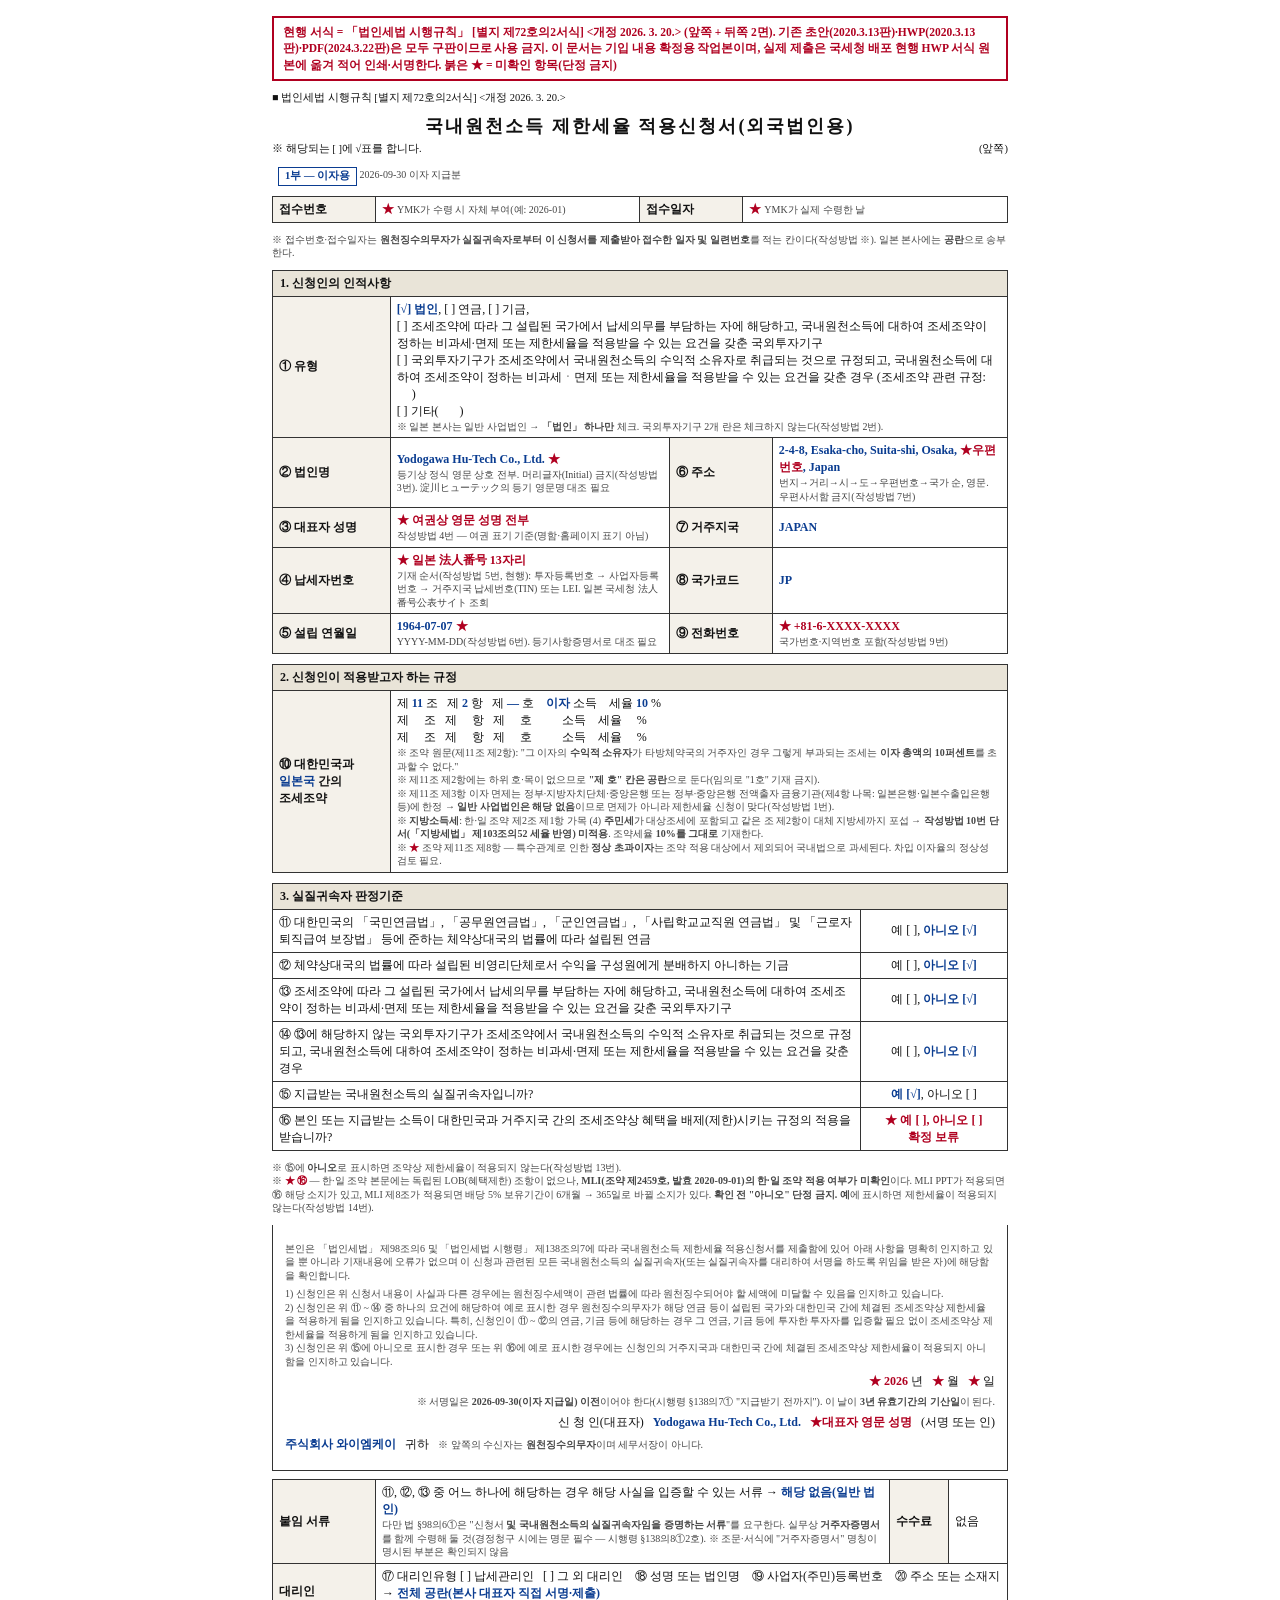
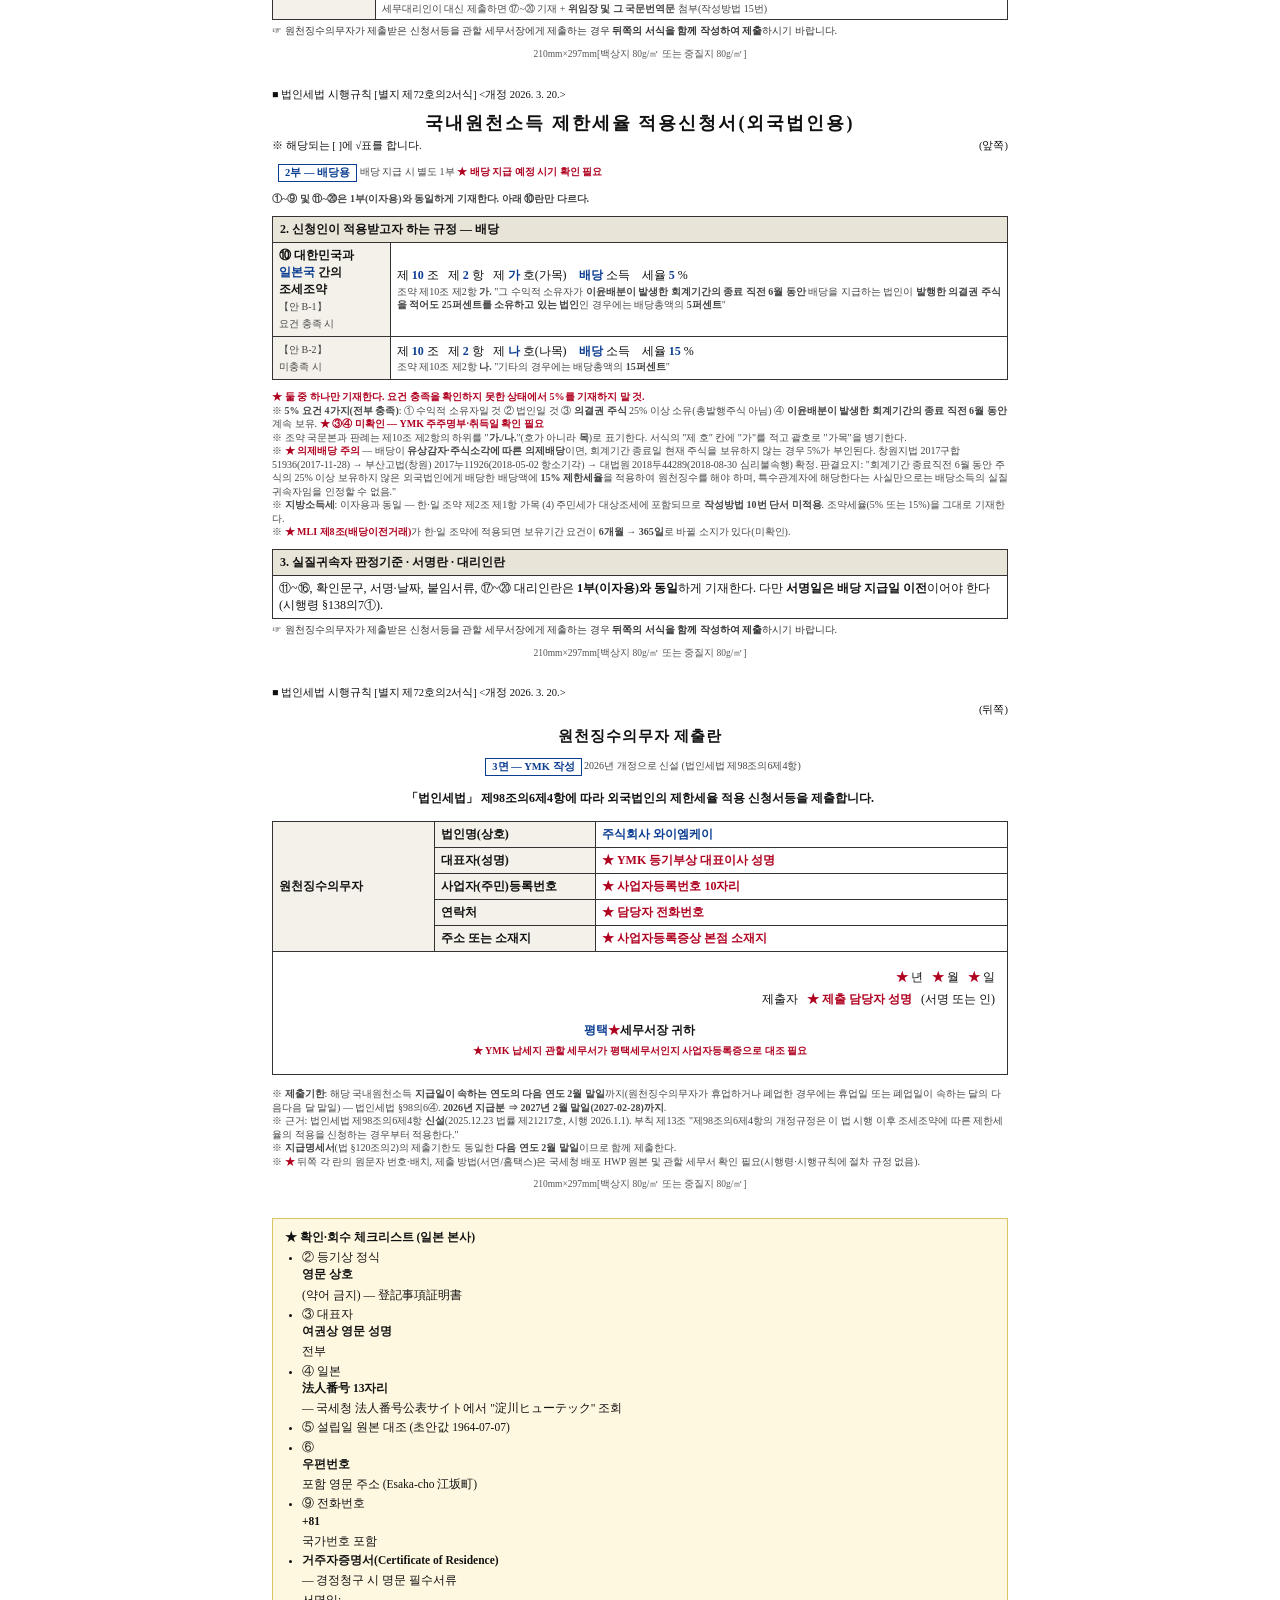
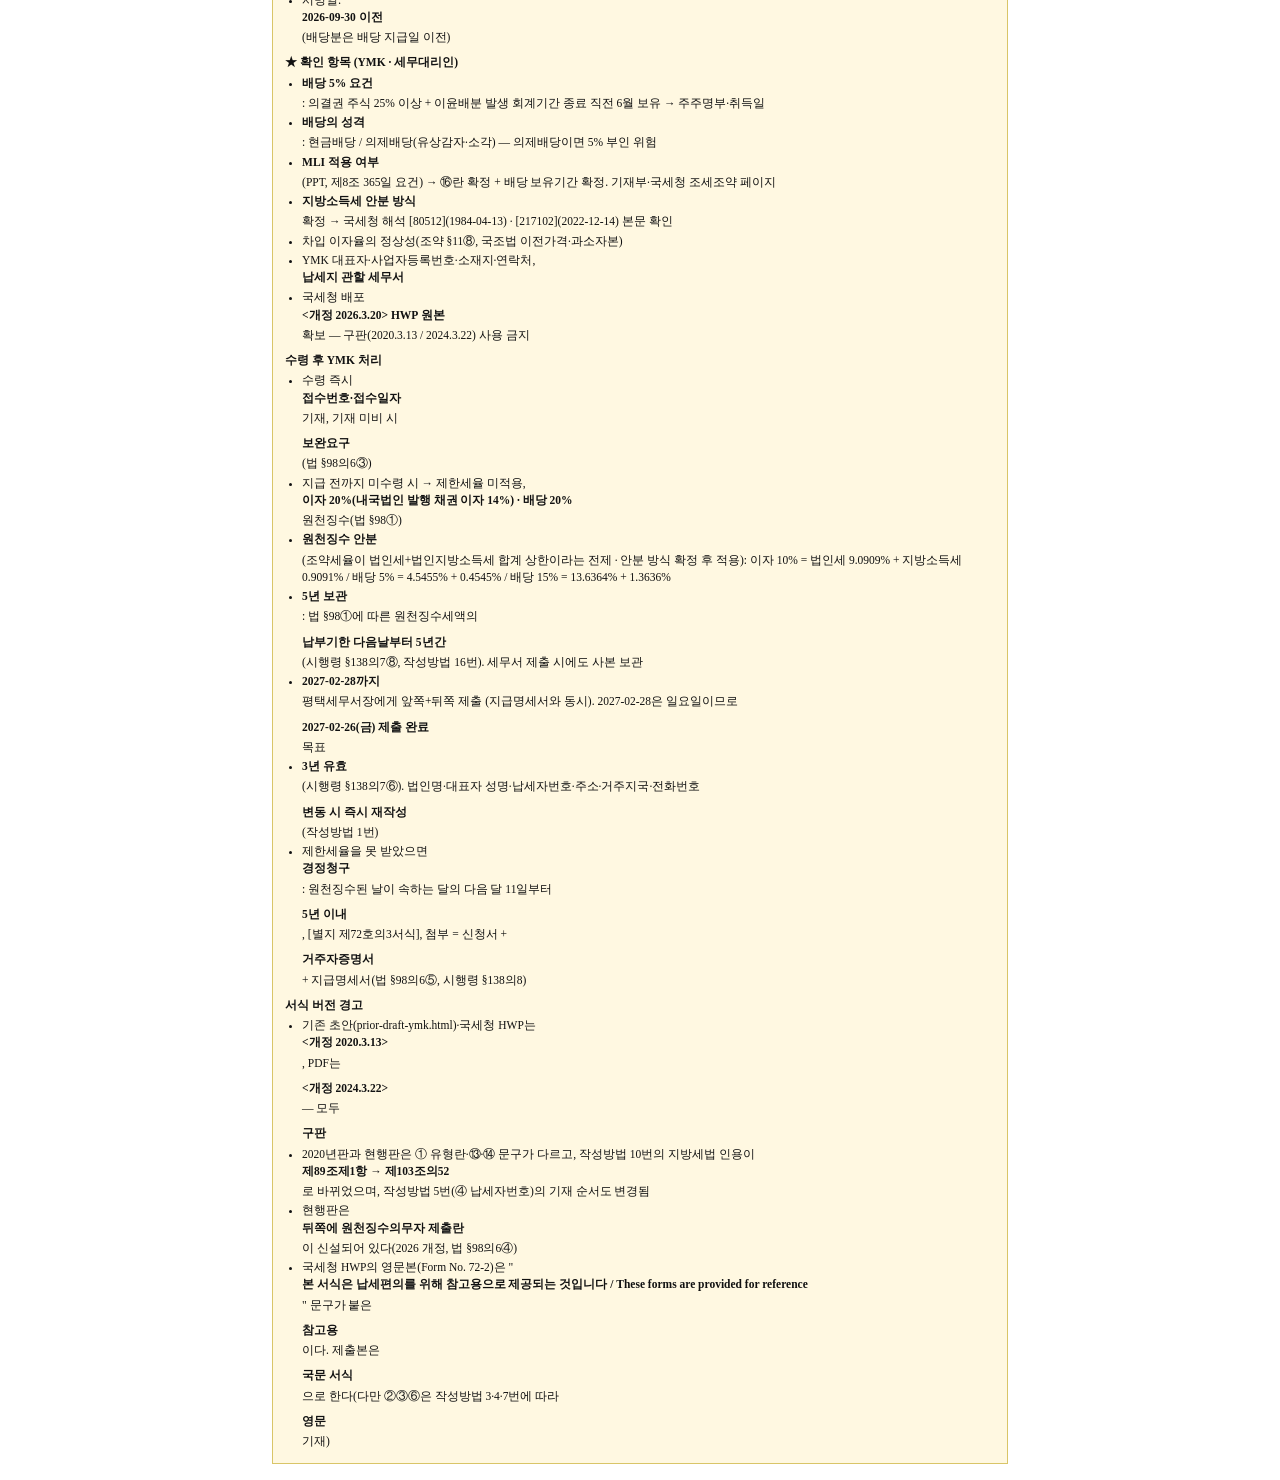
==== work/ymk-limited-tax-rate/application-form-filled.html @ 9bd28405 "YMK 제한세율 적용신청서 작업물 추가" ====
<!doctype html>
<html lang="ko">
<head>
<meta charset="utf-8">
<meta name="viewport" content="width=device-width, initial-scale=1">
<title>국내원천소득 제한세율 적용신청서(외국법인용) 기입본 — Yodogawa Hu-Tech / YMK</title>
<style>
  :root { color-scheme: light; }
  * { box-sizing: border-box; }
  body {
    font-family: "Batang", "바탕", "Noto Serif KR", "Malgun Gothic", serif;
    font-size: 12px; color: #111; background: #fff;
    max-width: 200mm; margin: 16px auto; padding: 0 10px; line-height: 1.42;
  }
  .page { margin-bottom: 26px; }
  .formno { font-size: 10.5px; margin: 0 0 2px; }
  h1 { font-size: 18px; text-align: center; margin: 8px 0 3px; letter-spacing: 2px; font-weight: 700; }
  .hint { font-size: 10.5px; margin: 2px 0 8px; overflow: hidden; }
  .hint .r { float: right; }
  table { width: 100%; border-collapse: collapse; }
  th, td { border: 1px solid #333; padding: 4px 6px; vertical-align: middle; }
  th { background: #f4f1ea; font-weight: 600; text-align: left; }
  .secband { background: #e9e4d8; font-weight: 700; border: 1px solid #333; border-bottom: none; padding: 4px 7px; margin-top: 10px; }
  .fill { color: #0b3d91; font-weight: 700; }
  .todo { color: #b00020; font-weight: 700; }
  .chk  { color: #0b3d91; font-weight: 700; }
  .small { font-size: 10px; color: #444; font-weight: 400; line-height: 1.35; }
  .sign { border: 1px solid #333; border-top: none; padding: 12px 12px; }
  .sign p { margin: 5px 0; }
  .right { text-align: right; }
  .center { text-align: center; }
  .memo { background: #fff8e1; border: 1px solid #d9c568; padding: 10px 12px; font-size: 11.5px; margin: 14px 0; line-height: 1.5; }
  .memo b { display: block; margin: 8px 0 3px; }
  .memo b:first-child { margin-top: 0; }
  ul { margin: 3px 0 3px 17px; padding: 0; }
  li { margin: 2px 0; }
  .banner { border: 2px solid #b00020; color: #b00020; font-weight: 700; padding: 6px 9px; margin: 10px 0; font-size: 11.5px; }
  .tag { display: inline-block; border: 1px solid #0b3d91; color: #0b3d91; font-size: 10.5px; font-weight: 700; padding: 1px 6px; margin-left: 6px; vertical-align: middle; }
  .footnote { font-size: 10px; color: #333; margin-top: 4px; }
  .paper { text-align: center; font-size: 9.5px; color: #555; margin-top: 4px; }
  @page { size: A4 portrait; margin: 11mm; }
  @media print {
    body { margin: 0; max-width: none; font-size: 10.5pt; padding: 0; }
    .memo, .banner, .noprint { display: none !important; }
    .page { page-break-after: always; margin-bottom: 0; }
    .page:last-of-type { page-break-after: auto; }
    .fill, .chk { color: #000; }
    .todo { color: #000; }
  }
</style>
</head>
<body>

<div class="banner noprint">
  현행 서식 = 「법인세법 시행규칙」 [별지 제72호의2서식] &lt;개정 2026. 3. 20.&gt; (앞쪽 + 뒤쪽 2면).
  기존 초안(2020.3.13판)·HWP(2020.3.13판)·PDF(2024.3.22판)은 모두 구판이므로 사용 금지.
  이 문서는 <b>기입 내용 확정용 작업본</b>이며, 실제 제출은 국세청 배포 현행 HWP 서식 원본에 옮겨 적어 인쇄·서명한다.
  <span style="color:#b00020">붉은 ★ = 미확인 항목(단정 금지)</span>
</div>

<!-- ================= PAGE 1 : 앞쪽 · 이자용 ================= -->
<div class="page">
  <p class="formno">■ 법인세법 시행규칙 [별지 제72호의2서식] &lt;개정 2026. 3. 20.&gt;</p>
  <h1>국내원천소득 제한세율 적용신청서(외국법인용)</h1>
  <p class="hint">※ 해당되는 [ ]에 √표를 합니다. <span class="r">(앞쪽)</span></p>
  <p class="small noprint"><span class="tag">1부 — 이자용</span> 2026-09-30 이자 지급분</p>

  <table>
    <tr>
      <th style="width:14%">접수번호</th>
      <td style="width:36%"><span class="todo">★</span> <span class="small">YMK가 수령 시 자체 부여(예: 2026-01)</span></td>
      <th style="width:14%">접수일자</th>
      <td><span class="todo">★</span> <span class="small">YMK가 실제 수령한 날</span></td>
    </tr>
  </table>
  <p class="small">※ 접수번호·접수일자는 <b>원천징수의무자가 실질귀속자로부터 이 신청서를 제출받아 접수한 일자 및 일련번호</b>를 적는 칸이다(작성방법 ※). 일본 본사에는 <b>공란</b>으로 송부한다.</p>

  <div class="secband">1. 신청인의 인적사항</div>
  <table>
    <tr>
      <th style="width:16%">① 유형</th>
      <td colspan="3">
        <span class="chk">[√] 법인</span>, [ ] 연금, [ ] 기금,<br>
        [ ] 조세조약에 따라 그 설립된 국가에서 납세의무를 부담하는 자에 해당하고, 국내원천소득에 대하여 조세조약이 정하는 비과세·면제 또는 제한세율을 적용받을 수 있는 요건을 갖춘 국외투자기구<br>
        [ ] 국외투자기구가 조세조약에서 국내원천소득의 수익적 소유자로 취급되는 것으로 규정되고, 국내원천소득에 대하여 조세조약이 정하는 비과세ㆍ면제 또는 제한세율을 적용받을 수 있는 요건을 갖춘 경우 (조세조약 관련 규정: &nbsp;&nbsp;&nbsp;&nbsp;&nbsp;)<br>
        [ ] 기타( &nbsp;&nbsp;&nbsp;&nbsp;&nbsp; )
        <div class="small">※ 일본 본사는 일반 사업법인 → <b>「법인」 하나만</b> 체크. 국외투자기구 2개 란은 체크하지 않는다(작성방법 2번).</div>
      </td>
    </tr>
    <tr>
      <th>② 법인명</th>
      <td style="width:38%"><span class="fill">Yodogawa Hu-Tech Co., Ltd.</span> <span class="todo">★</span>
        <div class="small">등기상 정식 영문 상호 전부. 머리글자(Initial) 금지(작성방법 3번). 淀川ヒューテック의 등기 영문명 대조 필요</div></td>
      <th style="width:14%">⑥ 주소</th>
      <td><span class="fill">2-4-8, Esaka-cho, Suita-shi, Osaka,</span> <span class="todo">★우편번호</span><span class="fill">, Japan</span>
        <div class="small">번지→거리→시→도→우편번호→국가 순, 영문. 우편사서함 금지(작성방법 7번)</div></td>
    </tr>
    <tr>
      <th>③ 대표자 성명</th>
      <td><span class="todo">★ 여권상 영문 성명 전부</span>
        <div class="small">작성방법 4번 — 여권 표기 기준(명함·홈페이지 표기 아님)</div></td>
      <th>⑦ 거주지국</th>
      <td class="fill">JAPAN</td>
    </tr>
    <tr>
      <th>④ 납세자번호</th>
      <td><span class="todo">★ 일본 法人番号 13자리</span>
        <div class="small">기재 순서(작성방법 5번, 현행): 투자등록번호 → 사업자등록번호 → 거주지국 납세번호(TIN) 또는 LEI. 일본 국세청 法人番号公表サイト 조회</div></td>
      <th>⑧ 국가코드</th>
      <td class="fill">JP</td>
    </tr>
    <tr>
      <th>⑤ 설립 연월일</th>
      <td><span class="fill">1964-07-07</span> <span class="todo">★</span>
        <div class="small">YYYY-MM-DD(작성방법 6번). 등기사항증명서로 대조 필요</div></td>
      <th>⑨ 전화번호</th>
      <td><span class="todo">★ +81-6-XXXX-XXXX</span>
        <div class="small">국가번호·지역번호 포함(작성방법 9번)</div></td>
    </tr>
  </table>

  <div class="secband">2. 신청인이 적용받고자 하는 규정</div>
  <table>
    <tr>
      <th style="width:16%">⑩ 대한민국과<br><span class="fill">일본국</span> 간의<br>조세조약</th>
      <td>
        제 <span class="fill">11</span> 조 &nbsp; 제 <span class="fill">2</span> 항 &nbsp; 제 <span class="fill">—</span> 호 &nbsp;&nbsp; <span class="fill">이자</span> 소득 &nbsp;&nbsp; 세율 <span class="fill">10</span> %<br>
        제 &nbsp;&nbsp;&nbsp; 조 &nbsp; 제 &nbsp;&nbsp;&nbsp; 항 &nbsp; 제 &nbsp;&nbsp;&nbsp; 호 &nbsp;&nbsp; &nbsp;&nbsp;&nbsp;&nbsp;&nbsp; 소득 &nbsp;&nbsp; 세율 &nbsp;&nbsp;&nbsp; %<br>
        제 &nbsp;&nbsp;&nbsp; 조 &nbsp; 제 &nbsp;&nbsp;&nbsp; 항 &nbsp; 제 &nbsp;&nbsp;&nbsp; 호 &nbsp;&nbsp; &nbsp;&nbsp;&nbsp;&nbsp;&nbsp; 소득 &nbsp;&nbsp; 세율 &nbsp;&nbsp;&nbsp; %
        <div class="small">
          ※ 조약 원문(제11조 제2항): "그 이자의 <b>수익적 소유자</b>가 타방체약국의 거주자인 경우 그렇게 부과되는 조세는 <b>이자 총액의 10퍼센트</b>를 초과할 수 없다."<br>
          ※ 제11조 제2항에는 하위 호·목이 없으므로 <b>"제 호" 칸은 공란</b>으로 둔다(임의로 "1호" 기재 금지).<br>
          ※ 제11조 제3항 이자 면제는 정부·지방자치단체·중앙은행 또는 정부·중앙은행 전액출자 금융기관(제4항 나목: 일본은행·일본수출입은행 등)에 한정 → <b>일반 사업법인은 해당 없음</b>이므로 면제가 아니라 제한세율 신청이 맞다(작성방법 1번).<br>
          ※ <b>지방소득세</b>: 한·일 조약 제2조 제1항 가목 (4) <b>주민세</b>가 대상조세에 포함되고 같은 조 제2항이 대체 지방세까지 포섭 → <b>작성방법 10번 단서(「지방세법」 제103조의52 세율 반영) 미적용</b>. 조약세율 <b>10%를 그대로</b> 기재한다.<br>
          ※ <span class="todo">★</span> 조약 제11조 제8항 — 특수관계로 인한 <b>정상 초과이자</b>는 조약 적용 대상에서 제외되어 국내법으로 과세된다. 차입 이자율의 정상성 검토 필요.
        </div>
      </td>
    </tr>
  </table>

  <div class="secband">3. 실질귀속자 판정기준</div>
  <table>
    <tr><td style="width:80%">⑪ 대한민국의 「국민연금법」, 「공무원연금법」, 「군인연금법」, 「사립학교교직원 연금법」 및 「근로자퇴직급여 보장법」 등에 준하는 체약상대국의 법률에 따라 설립된 연금</td><td class="center">예 [ ], <span class="chk">아니오 [√]</span></td></tr>
    <tr><td>⑫ 체약상대국의 법률에 따라 설립된 비영리단체로서 수익을 구성원에게 분배하지 아니하는 기금</td><td class="center">예 [ ], <span class="chk">아니오 [√]</span></td></tr>
    <tr><td>⑬ 조세조약에 따라 그 설립된 국가에서 납세의무를 부담하는 자에 해당하고, 국내원천소득에 대하여 조세조약이 정하는 비과세·면제 또는 제한세율을 적용받을 수 있는 요건을 갖춘 국외투자기구</td><td class="center">예 [ ], <span class="chk">아니오 [√]</span></td></tr>
    <tr><td>⑭ ⑬에 해당하지 않는 국외투자기구가 조세조약에서 국내원천소득의 수익적 소유자로 취급되는 것으로 규정되고, 국내원천소득에 대하여 조세조약이 정하는 비과세·면제 또는 제한세율을 적용받을 수 있는 요건을 갖춘 경우</td><td class="center">예 [ ], <span class="chk">아니오 [√]</span></td></tr>
    <tr><td>⑮ 지급받는 국내원천소득의 실질귀속자입니까?</td><td class="center"><span class="chk">예 [√]</span>, 아니오 [ ]</td></tr>
    <tr><td>⑯ 본인 또는 지급받는 소득이 대한민국과 거주지국 간의 조세조약상 혜택을 배제(제한)시키는 규정의 적용을 받습니까?</td><td class="center"><span class="todo">★ 예 [ ], 아니오 [ ]<br>확정 보류</span></td></tr>
  </table>
  <p class="small">
    ※ ⑮에 <b>아니오</b>로 표시하면 조약상 제한세율이 적용되지 않는다(작성방법 13번).<br>
    ※ <span class="todo">★ ⑯</span> — 한·일 조약 본문에는 독립된 LOB(혜택제한) 조항이 없으나, <b>MLI(조약 제2459호, 발효 2020-09-01)의 한·일 조약 적용 여부가 미확인</b>이다. MLI PPT가 적용되면 ⑯ 해당 소지가 있고, MLI 제8조가 적용되면 배당 5% 보유기간이 6개월 → 365일로 바뀔 소지가 있다. <b>확인 전 "아니오" 단정 금지.</b> <b>예</b>에 표시하면 제한세율이 적용되지 않는다(작성방법 14번).
  </p>

  <div class="sign">
    <p class="small">본인은 「법인세법」 제98조의6 및 「법인세법 시행령」 제138조의7에 따라 국내원천소득 제한세율 적용신청서를 제출함에 있어 아래 사항을 명확히 인지하고 있을 뿐 아니라 기재내용에 오류가 없으며 이 신청과 관련된 모든 국내원천소득의 실질귀속자(또는 실질귀속자를 대리하여 서명을 하도록 위임을 받은 자)에 해당함을 확인합니다.</p>
    <p class="small">1) 신청인은 위 신청서 내용이 사실과 다른 경우에는 원천징수세액이 관련 법률에 따라 원천징수되어야 할 세액에 미달할 수 있음을 인지하고 있습니다.<br>
      2) 신청인은 위 ⑪ ~ ⑭ 중 하나의 요건에 해당하여 예로 표시한 경우 원천징수의무자가 해당 연금 등이 설립된 국가와 대한민국 간에 체결된 조세조약상 제한세율을 적용하게 됨을 인지하고 있습니다. 특히, 신청인이 ⑪ ~ ⑫의 연금, 기금 등에 해당하는 경우 그 연금, 기금 등에 투자한 투자자를 입증할 필요 없이 조세조약상 제한세율을 적용하게 됨을 인지하고 있습니다.<br>
      3) 신청인은 위 ⑮에 아니오로 표시한 경우 또는 위 ⑯에 예로 표시한 경우에는 신청인의 거주지국과 대한민국 간에 체결된 조세조약상 제한세율이 적용되지 아니함을 인지하고 있습니다.</p>
    <p class="right"><span class="todo">★ 2026</span> 년 &nbsp; <span class="todo">★</span> 월 &nbsp; <span class="todo">★</span> 일</p>
    <p class="small right">※ 서명일은 <b>2026-09-30(이자 지급일) 이전</b>이어야 한다(시행령 §138의7① "지급받기 전까지"). 이 날이 <b>3년 유효기간의 기산일</b>이 된다.</p>
    <p class="right">신 청 인(대표자) &nbsp; <span class="fill">Yodogawa Hu-Tech Co., Ltd.</span> &nbsp; <span class="todo">★대표자 영문 성명</span> &nbsp; (서명 또는 인)</p>
    <p><span class="fill">주식회사 와이엠케이</span> &nbsp; 귀하 &nbsp; <span class="small">※ 앞쪽의 수신자는 <b>원천징수의무자</b>이며 세무서장이 아니다.</span></p>
  </div>

  <table style="margin-top:8px">
    <tr>
      <th style="width:14%">붙임 서류</th>
      <td>⑪, ⑫, ⑬ 중 어느 하나에 해당하는 경우 해당 사실을 입증할 수 있는 서류 → <span class="fill">해당 없음(일반 법인)</span>
        <div class="small">다만 법 §98의6①은 "신청서 <b>및 국내원천소득의 실질귀속자임을 증명하는 서류</b>"를 요구한다. 실무상 <b>거주자증명서</b>를 함께 수령해 둘 것(경정청구 시에는 명문 필수 — 시행령 §138의8①2호). ※ 조문·서식에 "거주자증명서" 명칭이 명시된 부분은 확인되지 않음</div></td>
      <th style="width:8%">수수료</th><td style="width:8%">없음</td>
    </tr>
    <tr>
      <th>대리인</th>
      <td colspan="3">
        ⑰ 대리인유형 [ ] 납세관리인 &nbsp; [ ] 그 외 대리인 &nbsp;&nbsp; ⑱ 성명 또는 법인명 &nbsp;&nbsp; ⑲ 사업자(주민)등록번호 &nbsp;&nbsp; ⑳ 주소 또는 소재지 → <span class="fill">전체 공란(본사 대표자 직접 서명·제출)</span>
        <div class="small">세무대리인이 대신 제출하면 ⑰~⑳ 기재 + <b>위임장 및 그 국문번역문</b> 첨부(작성방법 15번)</div>
      </td>
    </tr>
  </table>
  <p class="footnote">☞ 원천징수의무자가 제출받은 신청서등을 관할 세무서장에게 제출하는 경우 <b>뒤쪽의 서식을 함께 작성하여 제출</b>하시기 바랍니다.</p>
  <p class="paper">210mm×297mm[백상지 80g/㎡ 또는 중질지 80g/㎡]</p>
</div>

<!-- ================= PAGE 2 : 앞쪽 · 배당용 ================= -->
<div class="page">
  <p class="formno">■ 법인세법 시행규칙 [별지 제72호의2서식] &lt;개정 2026. 3. 20.&gt;</p>
  <h1>국내원천소득 제한세율 적용신청서(외국법인용)</h1>
  <p class="hint">※ 해당되는 [ ]에 √표를 합니다. <span class="r">(앞쪽)</span></p>
  <p class="small noprint"><span class="tag">2부 — 배당용</span> 배당 지급 시 별도 1부 <span class="todo">★ 배당 지급 예정 시기 확인 필요</span></p>

  <p class="small"><b>①~⑨ 및 ⑪~⑳은 1부(이자용)와 동일하게 기재한다. 아래 ⑩란만 다르다.</b></p>

  <div class="secband">2. 신청인이 적용받고자 하는 규정 — 배당</div>
  <table>
    <tr>
      <th style="width:16%">⑩ 대한민국과<br><span class="fill">일본국</span> 간의<br>조세조약<br><span class="small">【안 B-1】<br>요건 충족 시</span></th>
      <td>
        제 <span class="fill">10</span> 조 &nbsp; 제 <span class="fill">2</span> 항 &nbsp; 제 <span class="fill">가</span> 호(가목) &nbsp;&nbsp; <span class="fill">배당</span> 소득 &nbsp;&nbsp; 세율 <span class="fill">5</span> %
        <div class="small">
          조약 제10조 제2항 <b>가.</b> "그 수익적 소유자가 <b>이윤배분이 발생한 회계기간의 종료 직전 6월 동안</b> 배당을 지급하는 법인이 <b>발행한 의결권 주식을 적어도 25퍼센트를 소유하고 있는 법인</b>인 경우에는 배당총액의 <b>5퍼센트</b>"
        </div>
      </td>
    </tr>
    <tr>
      <th><span class="small">【안 B-2】<br>미충족 시</span></th>
      <td>
        제 <span class="fill">10</span> 조 &nbsp; 제 <span class="fill">2</span> 항 &nbsp; 제 <span class="fill">나</span> 호(나목) &nbsp;&nbsp; <span class="fill">배당</span> 소득 &nbsp;&nbsp; 세율 <span class="fill">15</span> %
        <div class="small">조약 제10조 제2항 <b>나.</b> "기타의 경우에는 배당총액의 <b>15퍼센트</b>"</div>
      </td>
    </tr>
  </table>
  <p class="small">
    <span class="todo">★ 둘 중 하나만 기재한다. 요건 충족을 확인하지 못한 상태에서 5%를 기재하지 말 것.</span><br>
    ※ <b>5% 요건 4가지(전부 충족)</b>: ① 수익적 소유자일 것 ② 법인일 것 ③ <b>의결권 주식</b> 25% 이상 소유(총발행주식 아님) ④ <b>이윤배분이 발생한 회계기간의 종료 직전 6월 동안</b> 계속 보유. <span class="todo">★ ③④ 미확인 — YMK 주주명부·취득일 확인 필요</span><br>
    ※ 조약 국문본과 판례는 제10조 제2항의 하위를 "<b>가./나.</b>"(호가 아니라 <b>목</b>)로 표기한다. 서식의 "제 호" 칸에 "가"를 적고 괄호로 "가목"을 병기한다.<br>
    ※ <span class="todo">★ 의제배당 주의</span> — 배당이 <b>유상감자·주식소각에 따른 의제배당</b>이면, 회계기간 종료일 현재 주식을 보유하지 않는 경우 5%가 부인된다. 창원지법 2017구합51936(2017-11-28) → 부산고법(창원) 2017누11926(2018-05-02 항소기각) → 대법원 2018두44289(2018-08-30 심리불속행) 확정. 판결요지: "회계기간 종료직전 6월 동안 주식의 25% 이상 보유하지 않은 외국법인에게 배당한 배당액에 <b>15% 제한세율</b>을 적용하여 원천징수를 해야 하며, 특수관계자에 해당한다는 사실만으로는 배당소득의 실질귀속자임을 인정할 수 없음."<br>
    ※ <b>지방소득세</b>: 이자용과 동일 — 한·일 조약 제2조 제1항 가목 (4) 주민세가 대상조세에 포함되므로 <b>작성방법 10번 단서 미적용</b>. 조약세율(5% 또는 15%)을 그대로 기재한다.<br>
    ※ <span class="todo">★ MLI 제8조(배당이전거래)</span>가 한·일 조약에 적용되면 보유기간 요건이 <b>6개월 → 365일</b>로 바뀔 소지가 있다(미확인).
  </p>

  <div class="secband">3. 실질귀속자 판정기준 · 서명란 · 대리인란</div>
  <table>
    <tr><td>⑪~⑯, 확인문구, 서명·날짜, 붙임서류, ⑰~⑳ 대리인란은 <b>1부(이자용)와 동일</b>하게 기재한다. 다만 <b>서명일은 배당 지급일 이전</b>이어야 한다(시행령 §138의7①).</td></tr>
  </table>
  <p class="footnote">☞ 원천징수의무자가 제출받은 신청서등을 관할 세무서장에게 제출하는 경우 <b>뒤쪽의 서식을 함께 작성하여 제출</b>하시기 바랍니다.</p>
  <p class="paper">210mm×297mm[백상지 80g/㎡ 또는 중질지 80g/㎡]</p>
</div>

<!-- ================= PAGE 3 : 뒤쪽 · 원천징수의무자 제출란 ================= -->
<div class="page">
  <p class="formno">■ 법인세법 시행규칙 [별지 제72호의2서식] &lt;개정 2026. 3. 20.&gt;</p>
  <p class="hint"><span class="r">(뒤쪽)</span></p>
  <h1 style="font-size:15px; letter-spacing:1px;">원천징수의무자 제출란</h1>
  <p class="small center noprint"><span class="tag">3면 — YMK 작성</span> 2026년 개정으로 신설 (법인세법 제98조의6제4항)</p>

  <p style="margin:14px 0; font-weight:700; text-align:center;">「법인세법」 제98조의6제4항에 따라 외국법인의 제한세율 적용 신청서등을 제출합니다.</p>

  <table>
    <tr><th style="width:22%" rowspan="5">원천징수의무자</th><th style="width:22%">법인명(상호)</th><td class="fill">주식회사 와이엠케이</td></tr>
    <tr><th>대표자(성명)</th><td><span class="todo">★ YMK 등기부상 대표이사 성명</span></td></tr>
    <tr><th>사업자(주민)등록번호</th><td><span class="todo">★ 사업자등록번호 10자리</span></td></tr>
    <tr><th>연락처</th><td><span class="todo">★ 담당자 전화번호</span></td></tr>
    <tr><th>주소 또는 소재지</th><td><span class="todo">★ 사업자등록증상 본점 소재지</span></td></tr>
  </table>

  <div class="sign">
    <p class="right"><span class="todo">★</span> 년 &nbsp; <span class="todo">★</span> 월 &nbsp; <span class="todo">★</span> 일</p>
    <p class="right">제출자 &nbsp; <span class="todo">★ 제출 담당자 성명</span> &nbsp; (서명 또는 인)</p>
    <p class="center" style="margin-top:14px; font-weight:700;"><span class="fill">평택</span><span class="todo">★</span>세무서장 귀하</p>
    <p class="small center"><span class="todo">★ YMK 납세지 관할 세무서가 평택세무서인지 사업자등록증으로 대조 필요</span></p>
  </div>

  <p class="small" style="margin-top:12px">
    ※ <b>제출기한</b>: 해당 국내원천소득 <b>지급일이 속하는 연도의 다음 연도 2월 말일</b>까지(원천징수의무자가 휴업하거나 폐업한 경우에는 휴업일 또는 폐업일이 속하는 달의 다음다음 달 말일) — 법인세법 §98의6④.
    <b>2026년 지급분 ⇒ 2027년 2월 말일(2027-02-28)까지</b>.<br>
    ※ 근거: 법인세법 제98조의6제4항 <b>신설</b>(2025.12.23 법률 제21217호, 시행 2026.1.1). 부칙 제13조 "제98조의6제4항의 개정규정은 이 법 시행 이후 조세조약에 따른 제한세율의 적용을 신청하는 경우부터 적용한다."<br>
    ※ <b>지급명세서</b>(법 §120조의2)의 제출기한도 동일한 <b>다음 연도 2월 말일</b>이므로 함께 제출한다.<br>
    ※ <span class="todo">★</span> 뒤쪽 각 란의 원문자 번호·배치, 제출 방법(서면/홈택스)은 국세청 배포 HWP 원본 및 관할 세무서 확인 필요(시행령·시행규칙에 절차 규정 없음).
  </p>
  <p class="paper">210mm×297mm[백상지 80g/㎡ 또는 중질지 80g/㎡]</p>
</div>

<!-- ================= 화면 전용 메모 (인쇄 시 숨김) ================= -->
<div class="memo">
  <b>★ 확인·회수 체크리스트 (일본 본사)</b>
  <ul>
    <li>② 등기상 정식 <b>영문 상호</b> (약어 금지) — 登記事項証明書</li>
    <li>③ 대표자 <b>여권상 영문 성명</b> 전부</li>
    <li>④ 일본 <b>法人番号 13자리</b> — 국세청 法人番号公表サイト에서 "淀川ヒューテック" 조회</li>
    <li>⑤ 설립일 원본 대조 (초안값 1964-07-07)</li>
    <li>⑥ <b>우편번호</b> 포함 영문 주소 (Esaka-cho 江坂町)</li>
    <li>⑨ 전화번호 <b>+81</b> 국가번호 포함</li>
    <li><b>거주자증명서(Certificate of Residence)</b> — 경정청구 시 명문 필수서류</li>
    <li>서명일: <b>2026-09-30 이전</b> (배당분은 배당 지급일 이전)</li>
  </ul>

  <b>★ 확인 항목 (YMK · 세무대리인)</b>
  <ul>
    <li><b>배당 5% 요건</b>: 의결권 주식 25% 이상 + 이윤배분 발생 회계기간 종료 직전 6월 보유 → 주주명부·취득일</li>
    <li><b>배당의 성격</b>: 현금배당 / 의제배당(유상감자·소각) — 의제배당이면 5% 부인 위험</li>
    <li><b>MLI 적용 여부</b>(PPT, 제8조 365일 요건) → ⑯란 확정 + 배당 보유기간 확정. 기재부·국세청 조세조약 페이지</li>
    <li><b>지방소득세 안분 방식</b> 확정 → 국세청 해석 [80512](1984-04-13) · [217102](2022-12-14) 본문 확인</li>
    <li>차입 이자율의 정상성(조약 §11⑧, 국조법 이전가격·과소자본)</li>
    <li>YMK 대표자·사업자등록번호·소재지·연락처, <b>납세지 관할 세무서</b></li>
    <li>국세청 배포 <b>&lt;개정 2026.3.20&gt; HWP 원본</b> 확보 — 구판(2020.3.13 / 2024.3.22) 사용 금지</li>
  </ul>

  <b>수령 후 YMK 처리</b>
  <ul>
    <li>수령 즉시 <b>접수번호·접수일자</b> 기재, 기재 미비 시 <b>보완요구</b>(법 §98의6③)</li>
    <li>지급 전까지 미수령 시 → 제한세율 미적용, <b>이자 20%(내국법인 발행 채권 이자 14%) · 배당 20%</b> 원천징수(법 §98①)</li>
    <li><b>원천징수 안분</b>(조약세율이 법인세+법인지방소득세 합계 상한이라는 전제 · 안분 방식 확정 후 적용):
      이자 10% = 법인세 9.0909% + 지방소득세 0.9091% / 배당 5% = 4.5455% + 0.4545% / 배당 15% = 13.6364% + 1.3636%</li>
    <li><b>5년 보관</b>: 법 §98①에 따른 원천징수세액의 <b>납부기한 다음날부터 5년간</b>(시행령 §138의7⑧, 작성방법 16번). 세무서 제출 시에도 사본 보관</li>
    <li><b>2027-02-28까지</b> 평택세무서장에게 앞쪽+뒤쪽 제출 (지급명세서와 동시). 2027-02-28은 일요일이므로 <b>2027-02-26(금) 제출 완료</b> 목표</li>
    <li><b>3년 유효</b>(시행령 §138의7⑥). 법인명·대표자 성명·납세자번호·주소·거주지국·전화번호 <b>변동 시 즉시 재작성</b>(작성방법 1번)</li>
    <li>제한세율을 못 받았으면 <b>경정청구</b>: 원천징수된 날이 속하는 달의 다음 달 11일부터 <b>5년 이내</b>, [별지 제72호의3서식], 첨부 = 신청서 + <b>거주자증명서</b> + 지급명세서(법 §98의6⑤, 시행령 §138의8)</li>
  </ul>

  <b>서식 버전 경고</b>
  <ul>
    <li>기존 초안(prior-draft-ymk.html)·국세청 HWP는 <b>&lt;개정 2020.3.13&gt;</b>, PDF는 <b>&lt;개정 2024.3.22&gt;</b> — 모두 <b>구판</b></li>
    <li>2020년판과 현행판은 ① 유형란·⑬·⑭ 문구가 다르고, 작성방법 10번의 지방세법 인용이 <b>제89조제1항 → 제103조의52</b>로 바뀌었으며, 작성방법 5번(④ 납세자번호)의 기재 순서도 변경됨</li>
    <li>현행판은 <b>뒤쪽에 원천징수의무자 제출란</b>이 신설되어 있다(2026 개정, 법 §98의6④)</li>
    <li>국세청 HWP의 영문본(Form No. 72-2)은 "<b>본 서식은 납세편의를 위해 참고용으로 제공되는 것입니다 / These forms are provided for reference</b>" 문구가 붙은 <b>참고용</b>이다. 제출본은 <b>국문 서식</b>으로 한다(다만 ②③⑥은 작성방법 3·4·7번에 따라 <b>영문</b> 기재)</li>
  </ul>
</div>

</body>
</html>
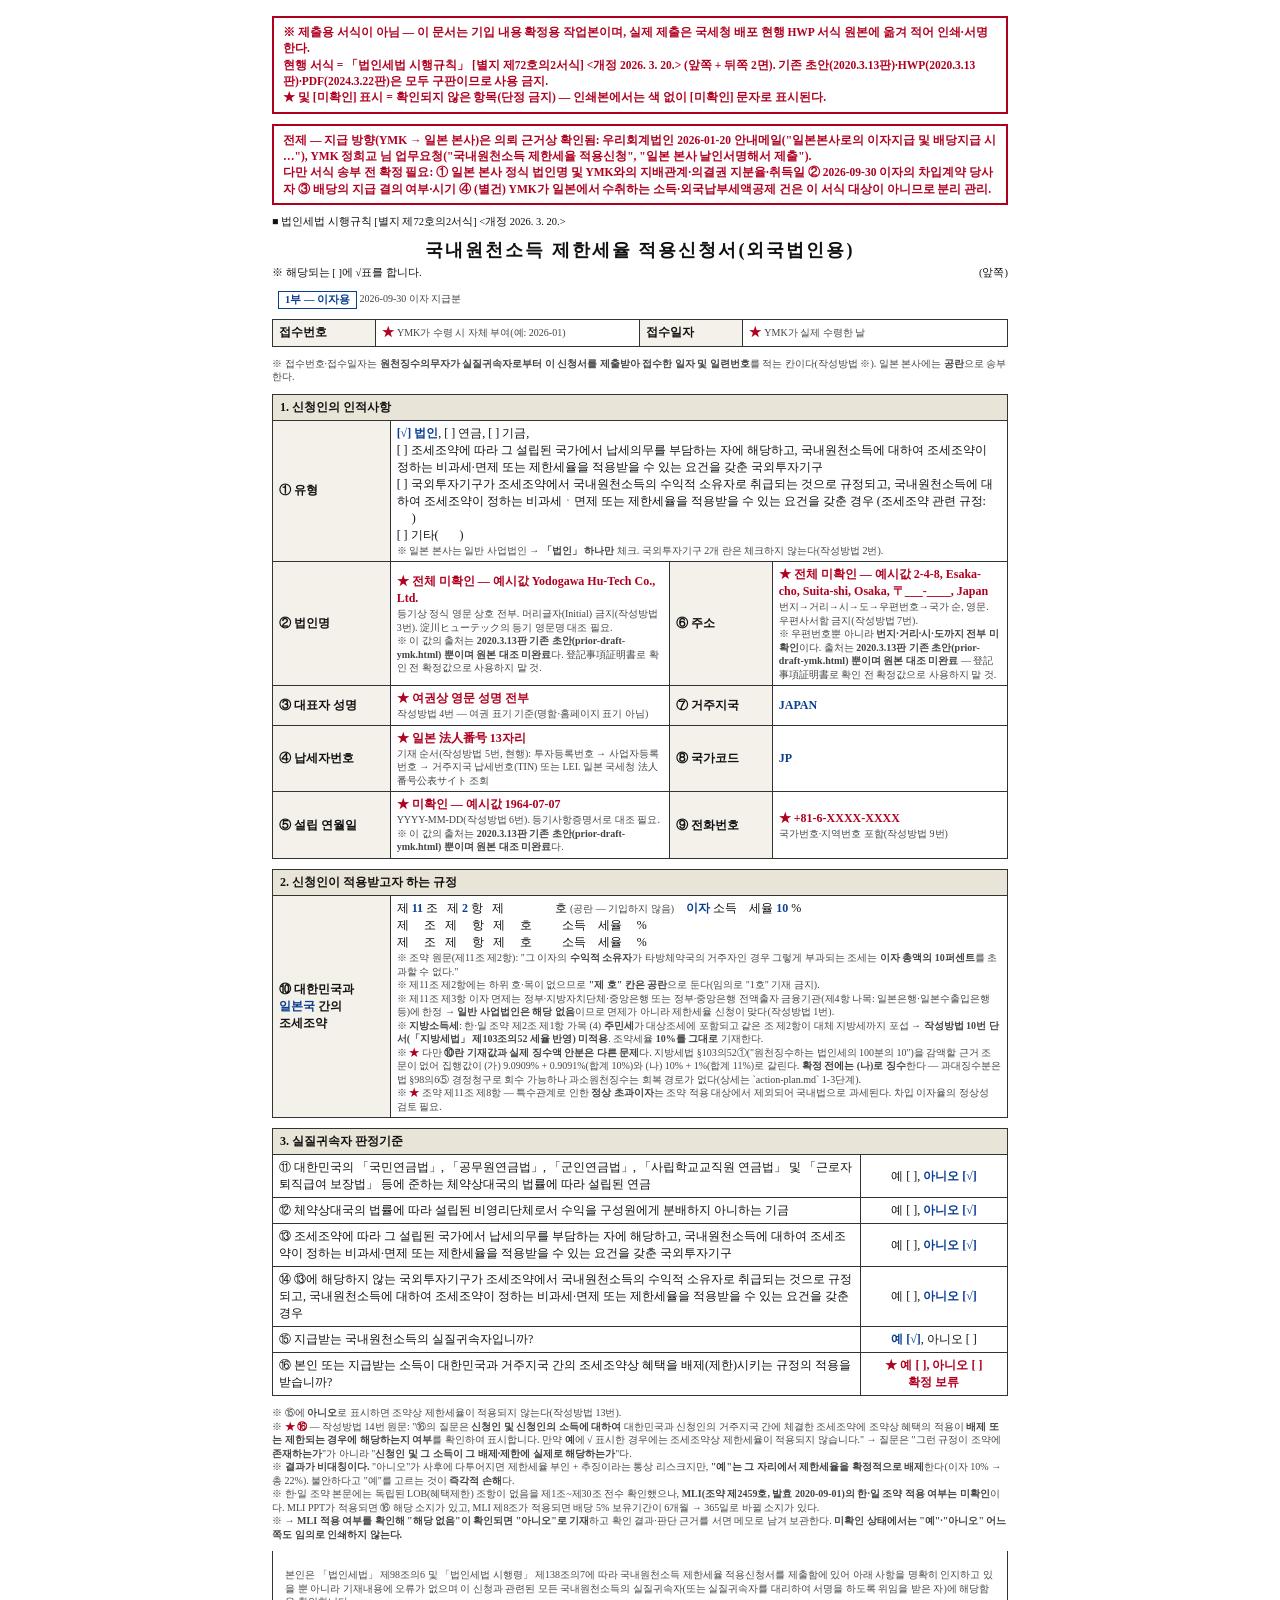
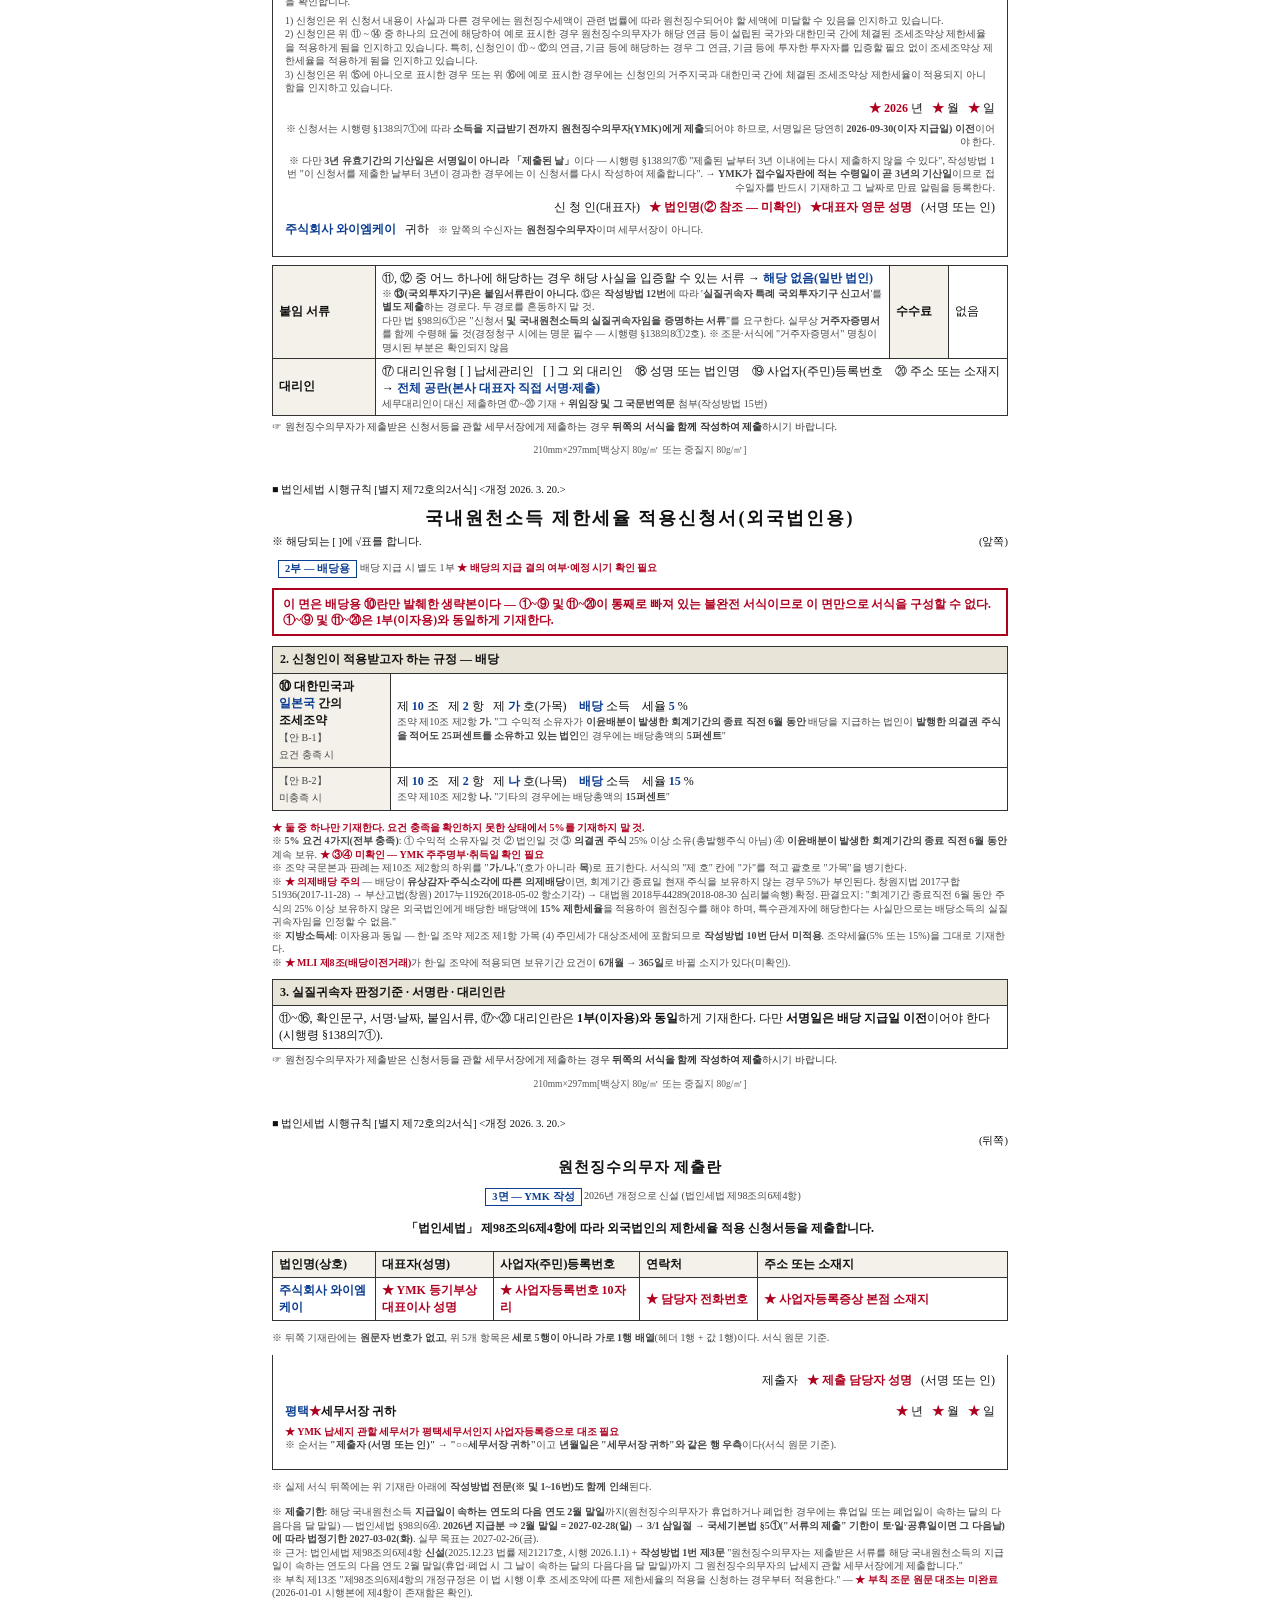
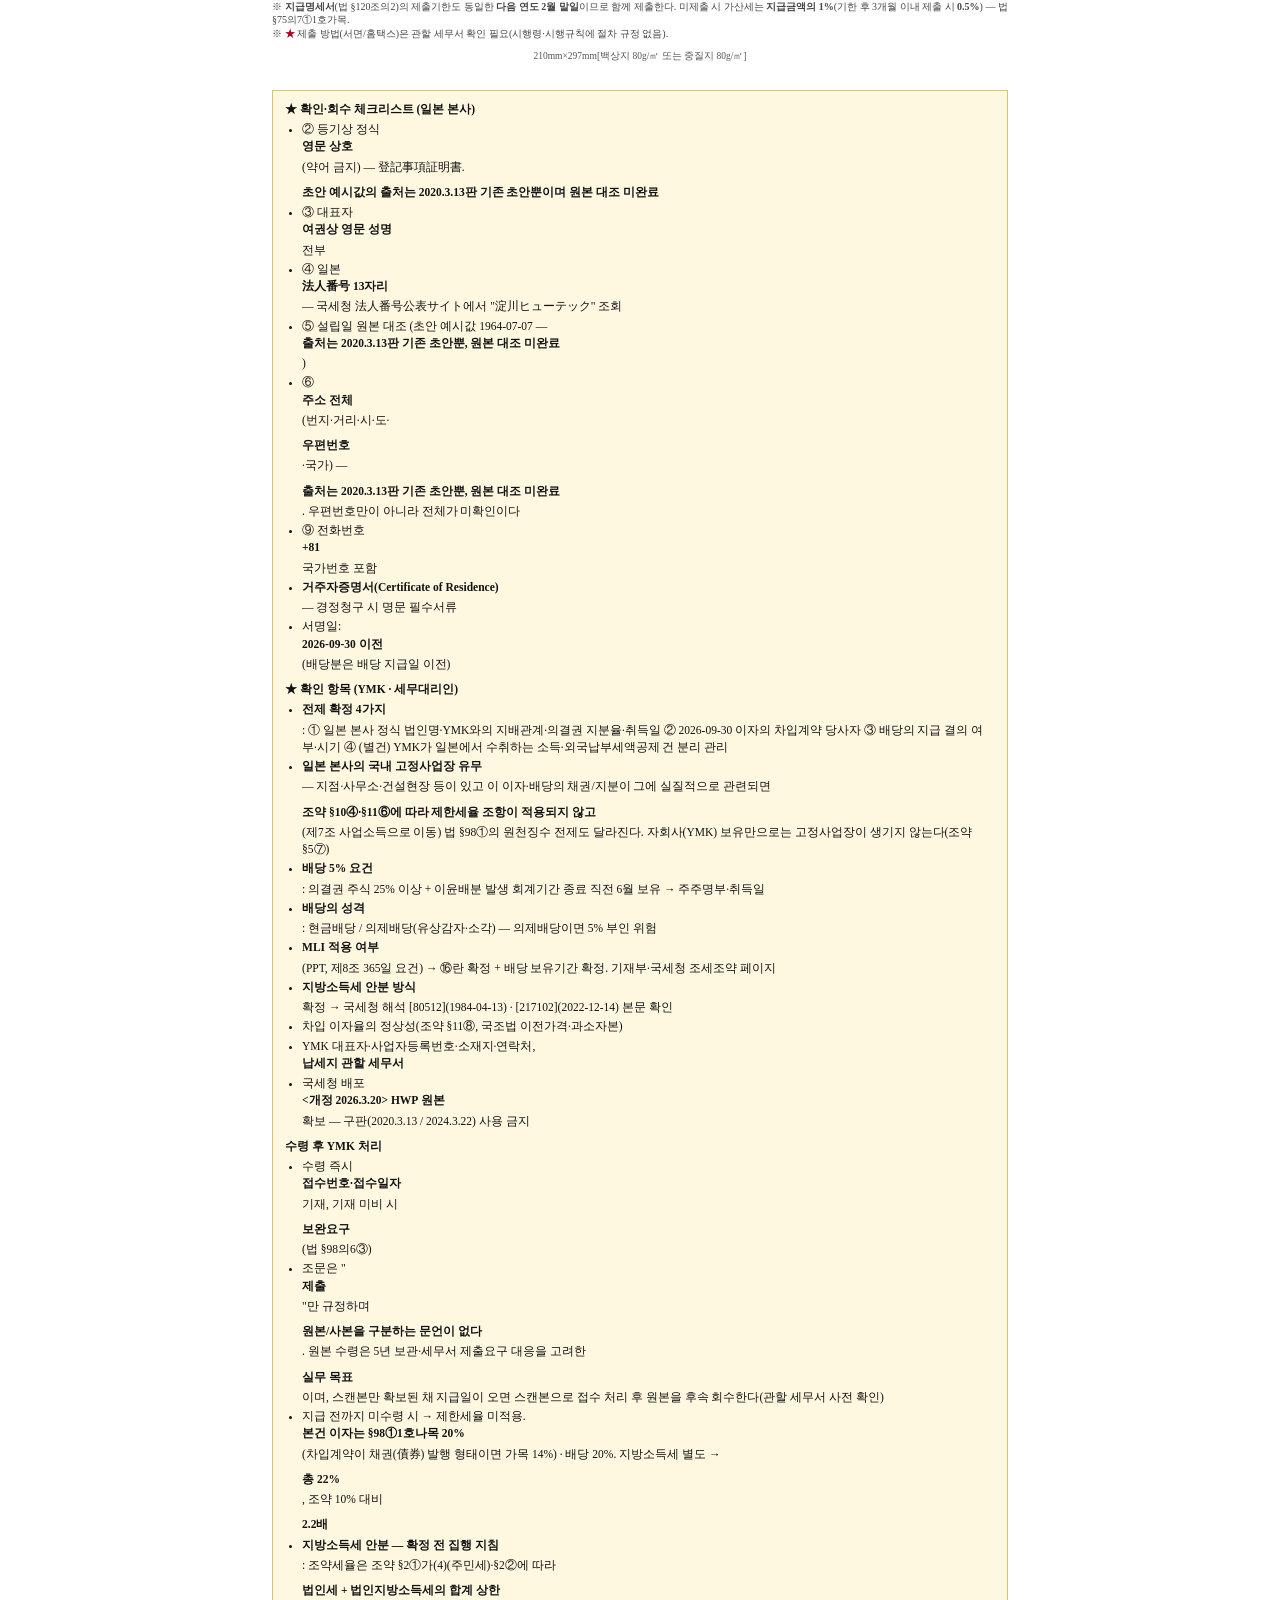
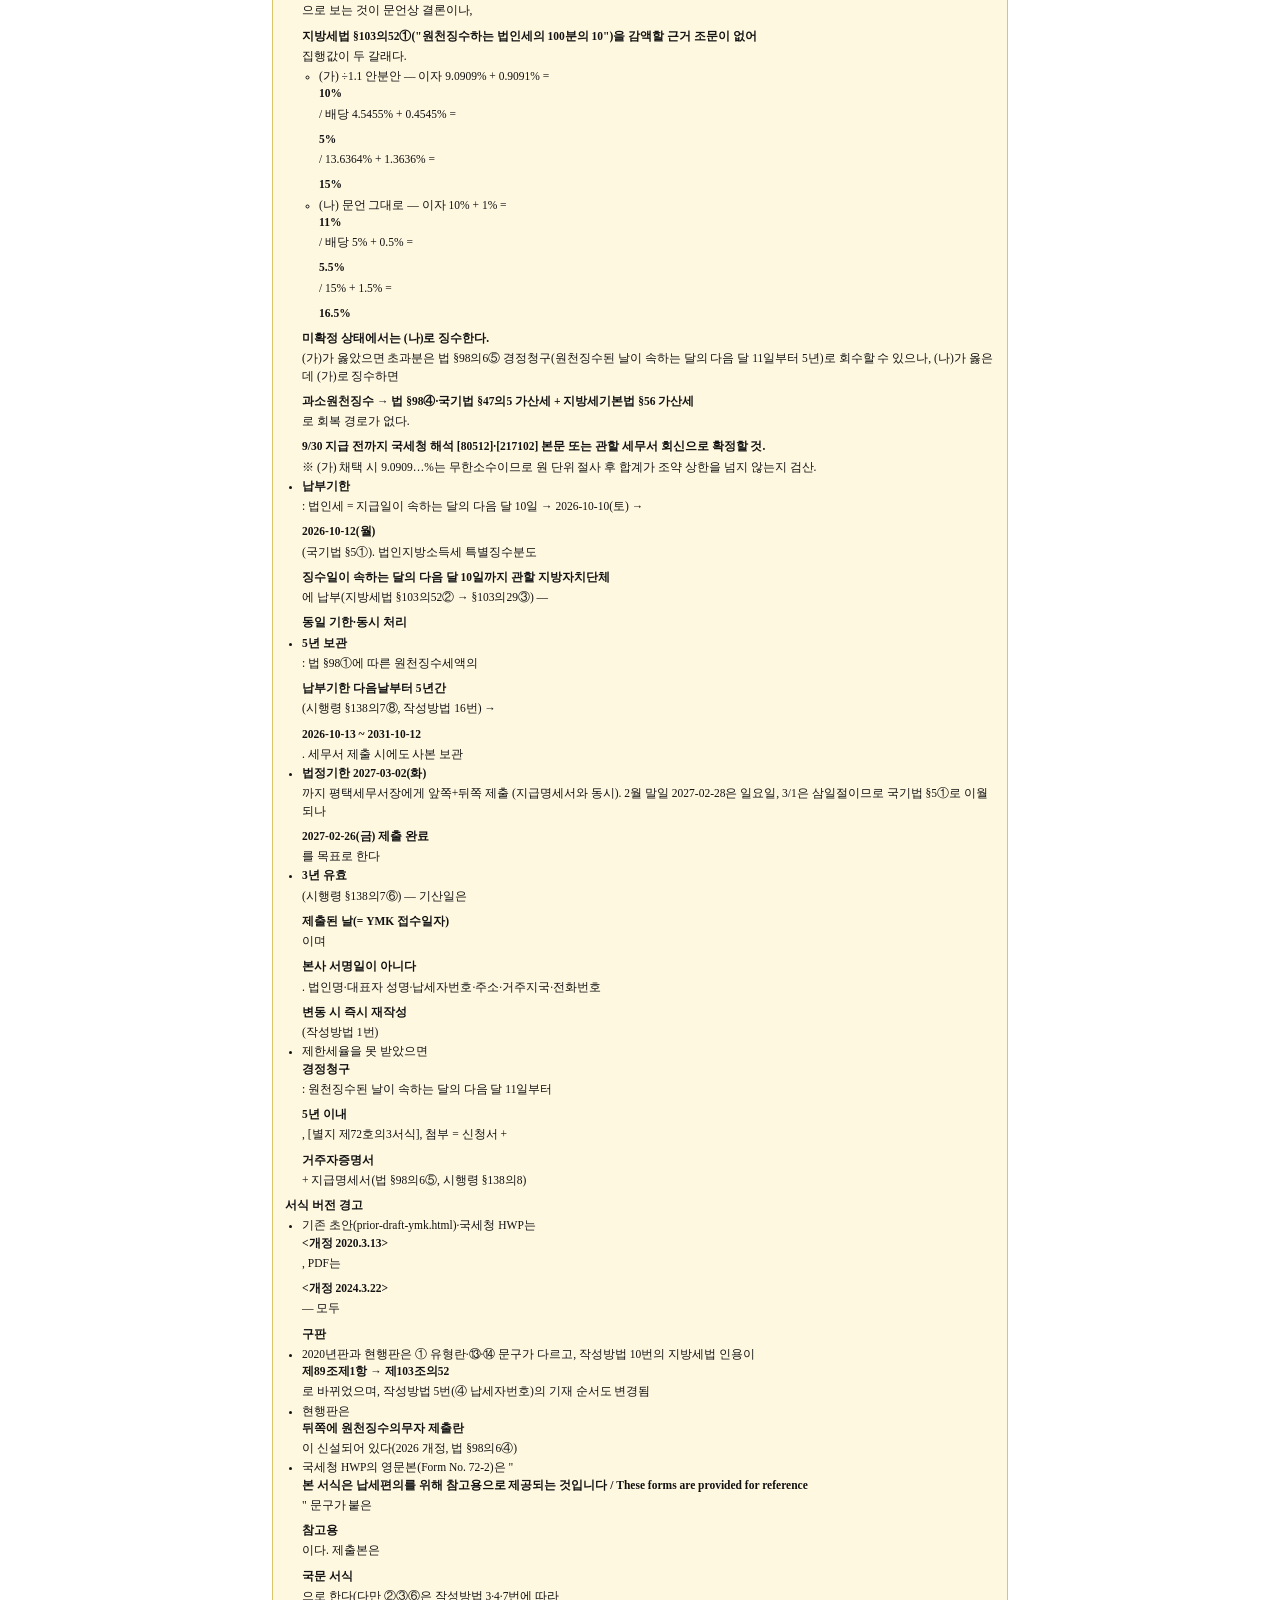
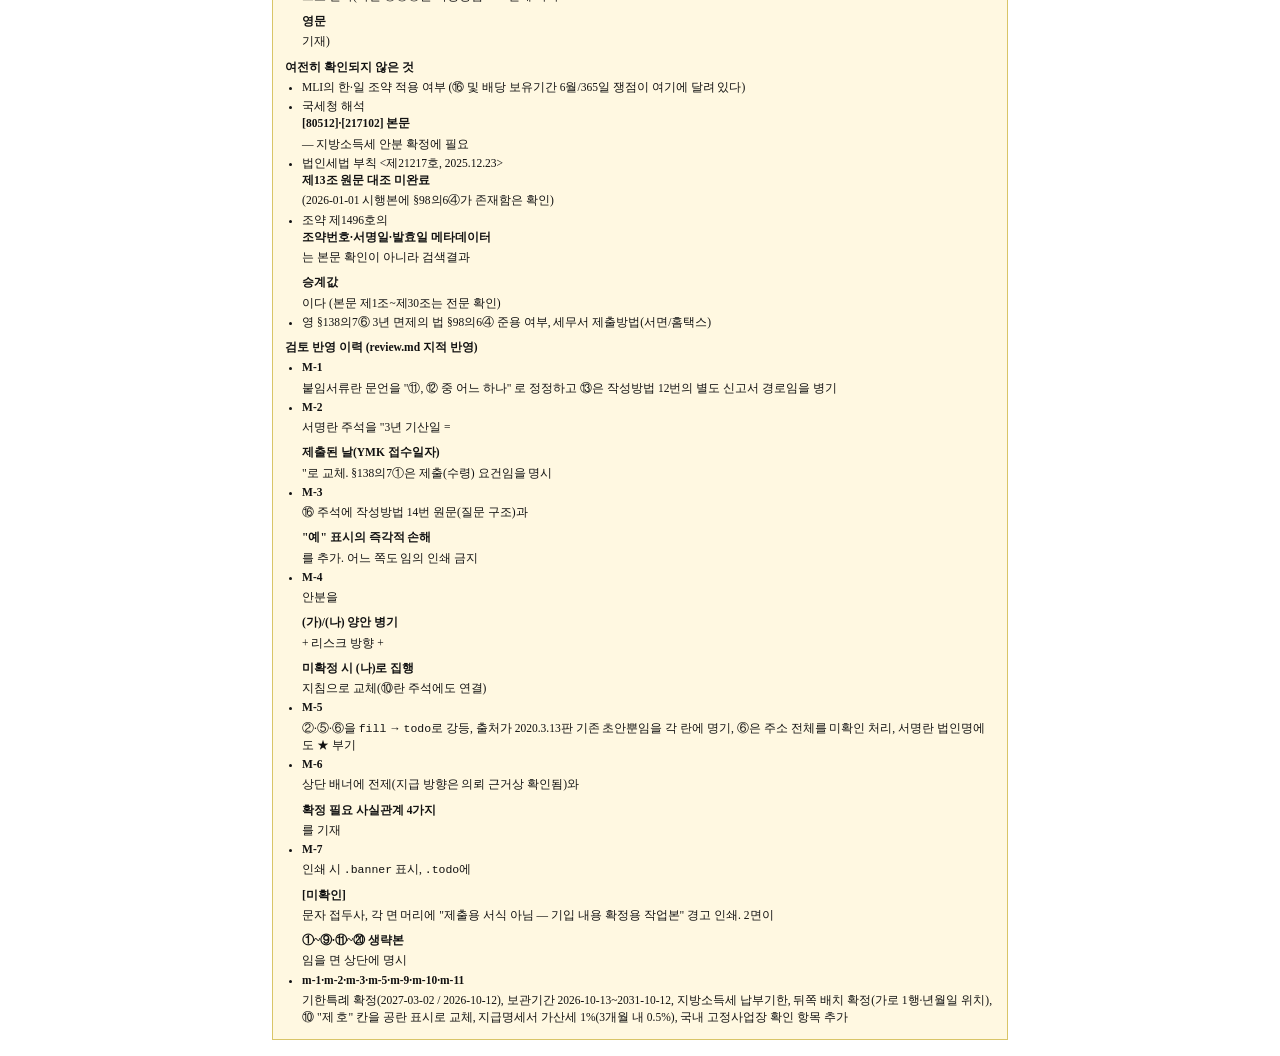
==== commit 12bc0f19: "검토 지적 반영 및 고객 회신 초안 추가" ====
--- a/work/ymk-limited-tax-rate/application-form-filled.html
+++ b/work/ymk-limited-tax-rate/application-form-filled.html
@@ -41,21 +41,33 @@
   @page { size: A4 portrait; margin: 11mm; }
   @media print {
     body { margin: 0; max-width: none; font-size: 10.5pt; padding: 0; }
-    .memo, .banner, .noprint { display: none !important; }
+    .memo, .noprint { display: none !important; }
+    .banner { display: block !important; border: 2px solid #000; color: #000; }  /* 경고는 반드시 인쇄 */
     .page { page-break-after: always; margin-bottom: 0; }
     .page:last-of-type { page-break-after: auto; }
     .fill, .chk { color: #000; }
-    .todo { color: #000; }
+    .todo { color: #000; font-weight: 700; }
+    .todo::before { content: "[미확인] "; }        /* 색 대신 문자로 구분 */
+    .page::before {
+      content: "※ 제출용 서식이 아님 — 기입 내용 확정용 작업본 (국세청 배포 <개정 2026.3.20> HWP 원본에 옮겨 적을 것)";
+      display: block; border: 2px solid #000; padding: 6px; margin-bottom: 8px;
+      font-weight: 700; font-size: 10pt;
+    }
   }
 </style>
 </head>
 <body>
 
-<div class="banner noprint">
+<div class="banner">
+  ※ <b>제출용 서식이 아님</b> — 이 문서는 <b>기입 내용 확정용 작업본</b>이며, 실제 제출은 국세청 배포 현행 HWP 서식 원본에 옮겨 적어 인쇄·서명한다.<br>
   현행 서식 = 「법인세법 시행규칙」 [별지 제72호의2서식] &lt;개정 2026. 3. 20.&gt; (앞쪽 + 뒤쪽 2면).
-  기존 초안(2020.3.13판)·HWP(2020.3.13판)·PDF(2024.3.22판)은 모두 구판이므로 사용 금지.
-  이 문서는 <b>기입 내용 확정용 작업본</b>이며, 실제 제출은 국세청 배포 현행 HWP 서식 원본에 옮겨 적어 인쇄·서명한다.
-  <span style="color:#b00020">붉은 ★ = 미확인 항목(단정 금지)</span>
+  기존 초안(2020.3.13판)·HWP(2020.3.13판)·PDF(2024.3.22판)은 모두 구판이므로 사용 금지.<br>
+  <b>★ 및 [미확인] 표시 = 확인되지 않은 항목(단정 금지)</b> — 인쇄본에서는 색 없이 <b>[미확인]</b> 문자로 표시된다.
+</div>
+
+<div class="banner">
+  <b>전제 — 지급 방향(YMK → 일본 본사)은 의뢰 근거상 확인됨</b>: 우리회계법인 2026-01-20 안내메일("일본본사로의 이자지급 및 배당지급 시 …"), YMK 정희교 님 업무요청("국내원천소득 제한세율 적용신청", "일본 본사 날인서명해서 제출").<br>
+  <b>다만 서식 송부 전 확정 필요</b>: ① 일본 본사 정식 법인명 및 YMK와의 지배관계·의결권 지분율·취득일 ② 2026-09-30 이자의 차입계약 당사자 ③ 배당의 지급 결의 여부·시기 ④ (별건) YMK가 일본에서 수취하는 소득·외국납부세액공제 건은 이 서식 대상이 아니므로 분리 관리.
 </div>
 
 <!-- ================= PAGE 1 : 앞쪽 · 이자용 ================= -->
@@ -89,11 +101,13 @@
     </tr>
     <tr>
       <th>② 법인명</th>
-      <td style="width:38%"><span class="fill">Yodogawa Hu-Tech Co., Ltd.</span> <span class="todo">★</span>
-        <div class="small">등기상 정식 영문 상호 전부. 머리글자(Initial) 금지(작성방법 3번). 淀川ヒューテック의 등기 영문명 대조 필요</div></td>
+      <td style="width:38%"><span class="todo">★ 전체 미확인 — 예시값 Yodogawa Hu-Tech Co., Ltd.</span>
+        <div class="small">등기상 정식 영문 상호 전부. 머리글자(Initial) 금지(작성방법 3번). 淀川ヒューテック의 등기 영문명 대조 필요.<br>
+        ※ 이 값의 출처는 <b>2020.3.13판 기존 초안(prior-draft-ymk.html) 뿐이며 원본 대조 미완료</b>다. 登記事項証明書로 확인 전 확정값으로 사용하지 말 것.</div></td>
       <th style="width:14%">⑥ 주소</th>
-      <td><span class="fill">2-4-8, Esaka-cho, Suita-shi, Osaka,</span> <span class="todo">★우편번호</span><span class="fill">, Japan</span>
-        <div class="small">번지→거리→시→도→우편번호→국가 순, 영문. 우편사서함 금지(작성방법 7번)</div></td>
+      <td><span class="todo">★ 전체 미확인 — 예시값 2-4-8, Esaka-cho, Suita-shi, Osaka, 〒___-____, Japan</span>
+        <div class="small">번지→거리→시→도→우편번호→국가 순, 영문. 우편사서함 금지(작성방법 7번).<br>
+        ※ 우편번호뿐 아니라 <b>번지·거리·시·도까지 전부 미확인</b>이다. 출처는 <b>2020.3.13판 기존 초안(prior-draft-ymk.html) 뿐이며 원본 대조 미완료</b> — 登記事項証明書로 확인 전 확정값으로 사용하지 말 것.</div></td>
     </tr>
     <tr>
       <th>③ 대표자 성명</th>
@@ -111,8 +125,9 @@
     </tr>
     <tr>
       <th>⑤ 설립 연월일</th>
-      <td><span class="fill">1964-07-07</span> <span class="todo">★</span>
-        <div class="small">YYYY-MM-DD(작성방법 6번). 등기사항증명서로 대조 필요</div></td>
+      <td><span class="todo">★ 미확인 — 예시값 1964-07-07</span>
+        <div class="small">YYYY-MM-DD(작성방법 6번). 등기사항증명서로 대조 필요.<br>
+        ※ 이 값의 출처는 <b>2020.3.13판 기존 초안(prior-draft-ymk.html) 뿐이며 원본 대조 미완료</b>다.</div></td>
       <th>⑨ 전화번호</th>
       <td><span class="todo">★ +81-6-XXXX-XXXX</span>
         <div class="small">국가번호·지역번호 포함(작성방법 9번)</div></td>
@@ -124,7 +139,7 @@
     <tr>
       <th style="width:16%">⑩ 대한민국과<br><span class="fill">일본국</span> 간의<br>조세조약</th>
       <td>
-        제 <span class="fill">11</span> 조 &nbsp; 제 <span class="fill">2</span> 항 &nbsp; 제 <span class="fill">—</span> 호 &nbsp;&nbsp; <span class="fill">이자</span> 소득 &nbsp;&nbsp; 세율 <span class="fill">10</span> %<br>
+        제 <span class="fill">11</span> 조 &nbsp; 제 <span class="fill">2</span> 항 &nbsp; 제 <span style="letter-spacing:1em">&nbsp;&nbsp;&nbsp;</span> 호 <span class="small">(공란 — 기입하지 않음)</span> &nbsp;&nbsp; <span class="fill">이자</span> 소득 &nbsp;&nbsp; 세율 <span class="fill">10</span> %<br>
         제 &nbsp;&nbsp;&nbsp; 조 &nbsp; 제 &nbsp;&nbsp;&nbsp; 항 &nbsp; 제 &nbsp;&nbsp;&nbsp; 호 &nbsp;&nbsp; &nbsp;&nbsp;&nbsp;&nbsp;&nbsp; 소득 &nbsp;&nbsp; 세율 &nbsp;&nbsp;&nbsp; %<br>
         제 &nbsp;&nbsp;&nbsp; 조 &nbsp; 제 &nbsp;&nbsp;&nbsp; 항 &nbsp; 제 &nbsp;&nbsp;&nbsp; 호 &nbsp;&nbsp; &nbsp;&nbsp;&nbsp;&nbsp;&nbsp; 소득 &nbsp;&nbsp; 세율 &nbsp;&nbsp;&nbsp; %
         <div class="small">
@@ -132,6 +147,7 @@
           ※ 제11조 제2항에는 하위 호·목이 없으므로 <b>"제 호" 칸은 공란</b>으로 둔다(임의로 "1호" 기재 금지).<br>
           ※ 제11조 제3항 이자 면제는 정부·지방자치단체·중앙은행 또는 정부·중앙은행 전액출자 금융기관(제4항 나목: 일본은행·일본수출입은행 등)에 한정 → <b>일반 사업법인은 해당 없음</b>이므로 면제가 아니라 제한세율 신청이 맞다(작성방법 1번).<br>
           ※ <b>지방소득세</b>: 한·일 조약 제2조 제1항 가목 (4) <b>주민세</b>가 대상조세에 포함되고 같은 조 제2항이 대체 지방세까지 포섭 → <b>작성방법 10번 단서(「지방세법」 제103조의52 세율 반영) 미적용</b>. 조약세율 <b>10%를 그대로</b> 기재한다.<br>
+          ※ <span class="todo">★</span> 다만 <b>⑩란 기재값과 실제 징수액 안분은 다른 문제</b>다. 지방세법 §103의52①("원천징수하는 법인세의 100분의 10")을 감액할 근거 조문이 없어 집행값이 (가) 9.0909% + 0.9091%(합계 10%)와 (나) 10% + 1%(합계 11%)로 갈린다. <b>확정 전에는 (나)로 징수</b>한다 — 과대징수분은 법 §98의6⑤ 경정청구로 회수 가능하나 과소원천징수는 회복 경로가 없다(상세는 `action-plan.md` 1-3단계).<br>
           ※ <span class="todo">★</span> 조약 제11조 제8항 — 특수관계로 인한 <b>정상 초과이자</b>는 조약 적용 대상에서 제외되어 국내법으로 과세된다. 차입 이자율의 정상성 검토 필요.
         </div>
       </td>
@@ -149,7 +165,10 @@
   </table>
   <p class="small">
     ※ ⑮에 <b>아니오</b>로 표시하면 조약상 제한세율이 적용되지 않는다(작성방법 13번).<br>
-    ※ <span class="todo">★ ⑯</span> — 한·일 조약 본문에는 독립된 LOB(혜택제한) 조항이 없으나, <b>MLI(조약 제2459호, 발효 2020-09-01)의 한·일 조약 적용 여부가 미확인</b>이다. MLI PPT가 적용되면 ⑯ 해당 소지가 있고, MLI 제8조가 적용되면 배당 5% 보유기간이 6개월 → 365일로 바뀔 소지가 있다. <b>확인 전 "아니오" 단정 금지.</b> <b>예</b>에 표시하면 제한세율이 적용되지 않는다(작성방법 14번).
+    ※ <span class="todo">★ ⑯</span> — 작성방법 14번 원문: "⑯의 질문은 <b>신청인 및 신청인의 소득에 대하여</b> 대한민국과 신청인의 거주지국 간에 체결한 조세조약에 조약상 혜택의 적용이 <b>배제 또는 제한되는 경우에 해당하는지 여부</b>를 확인하여 표시합니다. 만약 <b>예</b>에 √ 표시한 경우에는 조세조약상 제한세율이 적용되지 않습니다." → 질문은 "그런 규정이 조약에 <b>존재하는가</b>"가 아니라 "<b>신청인 및 그 소득이 그 배제·제한에 실제로 해당하는가</b>"다.<br>
+    ※ <b>결과가 비대칭이다.</b> "아니오"가 사후에 다투어지면 제한세율 부인 + 추징이라는 통상 리스크지만, <b>"예"는 그 자리에서 제한세율을 확정적으로 배제</b>한다(이자 10% → 총 22%). 불안하다고 "예"를 고르는 것이 <b>즉각적 손해</b>다.<br>
+    ※ 한·일 조약 본문에는 독립된 LOB(혜택제한) 조항이 없음을 제1조~제30조 전수 확인했으나, <b>MLI(조약 제2459호, 발효 2020-09-01)의 한·일 조약 적용 여부는 미확인</b>이다. MLI PPT가 적용되면 ⑯ 해당 소지가 있고, MLI 제8조가 적용되면 배당 5% 보유기간이 6개월 → 365일로 바뀔 소지가 있다.<br>
+    ※ → <b>MLI 적용 여부를 확인해 "해당 없음"이 확인되면 "아니오"로 기재</b>하고 확인 결과·판단 근거를 서면 메모로 남겨 보관한다. <b>미확인 상태에서는 "예"·"아니오" 어느 쪽도 임의로 인쇄하지 않는다.</b>
   </p>
 
   <div class="sign">
@@ -158,16 +177,18 @@
       2) 신청인은 위 ⑪ ~ ⑭ 중 하나의 요건에 해당하여 예로 표시한 경우 원천징수의무자가 해당 연금 등이 설립된 국가와 대한민국 간에 체결된 조세조약상 제한세율을 적용하게 됨을 인지하고 있습니다. 특히, 신청인이 ⑪ ~ ⑫의 연금, 기금 등에 해당하는 경우 그 연금, 기금 등에 투자한 투자자를 입증할 필요 없이 조세조약상 제한세율을 적용하게 됨을 인지하고 있습니다.<br>
       3) 신청인은 위 ⑮에 아니오로 표시한 경우 또는 위 ⑯에 예로 표시한 경우에는 신청인의 거주지국과 대한민국 간에 체결된 조세조약상 제한세율이 적용되지 아니함을 인지하고 있습니다.</p>
     <p class="right"><span class="todo">★ 2026</span> 년 &nbsp; <span class="todo">★</span> 월 &nbsp; <span class="todo">★</span> 일</p>
-    <p class="small right">※ 서명일은 <b>2026-09-30(이자 지급일) 이전</b>이어야 한다(시행령 §138의7① "지급받기 전까지"). 이 날이 <b>3년 유효기간의 기산일</b>이 된다.</p>
-    <p class="right">신 청 인(대표자) &nbsp; <span class="fill">Yodogawa Hu-Tech Co., Ltd.</span> &nbsp; <span class="todo">★대표자 영문 성명</span> &nbsp; (서명 또는 인)</p>
+    <p class="small right">※ 신청서는 시행령 §138의7①에 따라 <b>소득을 지급받기 전까지 원천징수의무자(YMK)에게 제출</b>되어야 하므로, 서명일은 당연히 <b>2026-09-30(이자 지급일) 이전</b>이어야 한다.</p>
+    <p class="small right">※ 다만 <b>3년 유효기간의 기산일은 서명일이 아니라 「제출된 날」</b>이다 — 시행령 §138의7⑥ "제출된 날부터 3년 이내에는 다시 제출하지 않을 수 있다", 작성방법 1번 "이 신청서를 제출한 날부터 3년이 경과한 경우에는 이 신청서를 다시 작성하여 제출합니다". → <b>YMK가 접수일자란에 적는 수령일이 곧 3년의 기산일</b>이므로 접수일자를 반드시 기재하고 그 날짜로 만료 알림을 등록한다.</p>
+    <p class="right">신 청 인(대표자) &nbsp; <span class="todo">★ 법인명(② 참조 — 미확인)</span> &nbsp; <span class="todo">★대표자 영문 성명</span> &nbsp; (서명 또는 인)</p>
     <p><span class="fill">주식회사 와이엠케이</span> &nbsp; 귀하 &nbsp; <span class="small">※ 앞쪽의 수신자는 <b>원천징수의무자</b>이며 세무서장이 아니다.</span></p>
   </div>
 
   <table style="margin-top:8px">
     <tr>
       <th style="width:14%">붙임 서류</th>
-      <td>⑪, ⑫, ⑬ 중 어느 하나에 해당하는 경우 해당 사실을 입증할 수 있는 서류 → <span class="fill">해당 없음(일반 법인)</span>
-        <div class="small">다만 법 §98의6①은 "신청서 <b>및 국내원천소득의 실질귀속자임을 증명하는 서류</b>"를 요구한다. 실무상 <b>거주자증명서</b>를 함께 수령해 둘 것(경정청구 시에는 명문 필수 — 시행령 §138의8①2호). ※ 조문·서식에 "거주자증명서" 명칭이 명시된 부분은 확인되지 않음</div></td>
+      <td>⑪, ⑫ 중 어느 하나에 해당하는 경우 해당 사실을 입증할 수 있는 서류 → <span class="fill">해당 없음(일반 법인)</span>
+        <div class="small">※ <b>⑬(국외투자기구)은 붙임서류란이 아니다.</b> ⑬은 <b>작성방법 12번</b>에 따라 '<b>실질귀속자 특례 국외투자기구 신고서</b>'를 <b>별도 제출</b>하는 경로다. 두 경로를 혼동하지 말 것.<br>
+        다만 법 §98의6①은 "신청서 <b>및 국내원천소득의 실질귀속자임을 증명하는 서류</b>"를 요구한다. 실무상 <b>거주자증명서</b>를 함께 수령해 둘 것(경정청구 시에는 명문 필수 — 시행령 §138의8①2호). ※ 조문·서식에 "거주자증명서" 명칭이 명시된 부분은 확인되지 않음</div></td>
       <th style="width:8%">수수료</th><td style="width:8%">없음</td>
     </tr>
     <tr>
@@ -187,9 +208,9 @@
   <p class="formno">■ 법인세법 시행규칙 [별지 제72호의2서식] &lt;개정 2026. 3. 20.&gt;</p>
   <h1>국내원천소득 제한세율 적용신청서(외국법인용)</h1>
   <p class="hint">※ 해당되는 [ ]에 √표를 합니다. <span class="r">(앞쪽)</span></p>
-  <p class="small noprint"><span class="tag">2부 — 배당용</span> 배당 지급 시 별도 1부 <span class="todo">★ 배당 지급 예정 시기 확인 필요</span></p>
-
-  <p class="small"><b>①~⑨ 및 ⑪~⑳은 1부(이자용)와 동일하게 기재한다. 아래 ⑩란만 다르다.</b></p>
+  <p class="small"><span class="tag">2부 — 배당용</span> 배당 지급 시 별도 1부 <span class="todo">★ 배당의 지급 결의 여부·예정 시기 확인 필요</span></p>
+
+  <div class="banner">이 면은 <b>배당용 ⑩란만 발췌한 생략본</b>이다 — <b>①~⑨ 및 ⑪~⑳이 통째로 빠져 있는 불완전 서식</b>이므로 이 면만으로 서식을 구성할 수 없다. ①~⑨ 및 ⑪~⑳은 1부(이자용)와 동일하게 기재한다.</div>
 
   <div class="secband">2. 신청인이 적용받고자 하는 규정 — 배당</div>
   <table>
@@ -237,26 +258,41 @@
   <p style="margin:14px 0; font-weight:700; text-align:center;">「법인세법」 제98조의6제4항에 따라 외국법인의 제한세율 적용 신청서등을 제출합니다.</p>
 
   <table>
-    <tr><th style="width:22%" rowspan="5">원천징수의무자</th><th style="width:22%">법인명(상호)</th><td class="fill">주식회사 와이엠케이</td></tr>
-    <tr><th>대표자(성명)</th><td><span class="todo">★ YMK 등기부상 대표이사 성명</span></td></tr>
-    <tr><th>사업자(주민)등록번호</th><td><span class="todo">★ 사업자등록번호 10자리</span></td></tr>
-    <tr><th>연락처</th><td><span class="todo">★ 담당자 전화번호</span></td></tr>
-    <tr><th>주소 또는 소재지</th><td><span class="todo">★ 사업자등록증상 본점 소재지</span></td></tr>
-  </table>
+    <tr>
+      <th style="width:14%">법인명(상호)</th>
+      <th style="width:16%">대표자(성명)</th>
+      <th style="width:20%">사업자(주민)등록번호</th>
+      <th style="width:16%">연락처</th>
+      <th>주소 또는 소재지</th>
+    </tr>
+    <tr>
+      <td class="fill">주식회사 와이엠케이</td>
+      <td><span class="todo">★ YMK 등기부상 대표이사 성명</span></td>
+      <td><span class="todo">★ 사업자등록번호 10자리</span></td>
+      <td><span class="todo">★ 담당자 전화번호</span></td>
+      <td><span class="todo">★ 사업자등록증상 본점 소재지</span></td>
+    </tr>
+  </table>
+  <p class="small">※ 뒤쪽 기재란에는 <b>원문자 번호가 없고</b>, 위 5개 항목은 <b>세로 5행이 아니라 가로 1행 배열</b>(헤더 1행 + 값 1행)이다. 서식 원문 기준.</p>
 
   <div class="sign">
-    <p class="right"><span class="todo">★</span> 년 &nbsp; <span class="todo">★</span> 월 &nbsp; <span class="todo">★</span> 일</p>
     <p class="right">제출자 &nbsp; <span class="todo">★ 제출 담당자 성명</span> &nbsp; (서명 또는 인)</p>
-    <p class="center" style="margin-top:14px; font-weight:700;"><span class="fill">평택</span><span class="todo">★</span>세무서장 귀하</p>
-    <p class="small center"><span class="todo">★ YMK 납세지 관할 세무서가 평택세무서인지 사업자등록증으로 대조 필요</span></p>
+    <p style="margin-top:14px; font-weight:700; overflow:hidden;">
+      <span class="fill">평택</span><span class="todo">★</span>세무서장 귀하
+      <span class="right" style="float:right; font-weight:400;"><span class="todo">★</span> 년 &nbsp; <span class="todo">★</span> 월 &nbsp; <span class="todo">★</span> 일</span>
+    </p>
+    <p class="small"><span class="todo">★ YMK 납세지 관할 세무서가 평택세무서인지 사업자등록증으로 대조 필요</span><br>
+      ※ 순서는 <b>"제출자 (서명 또는 인)" → "○○세무서장 귀하"</b>이고 <b>년월일은 "세무서장 귀하"와 같은 행 우측</b>이다(서식 원문 기준).</p>
   </div>
+  <p class="small">※ 실제 서식 뒤쪽에는 위 기재란 아래에 <b>작성방법 전문(※ 및 1~16번)도 함께 인쇄</b>된다.</p>
 
   <p class="small" style="margin-top:12px">
     ※ <b>제출기한</b>: 해당 국내원천소득 <b>지급일이 속하는 연도의 다음 연도 2월 말일</b>까지(원천징수의무자가 휴업하거나 폐업한 경우에는 휴업일 또는 폐업일이 속하는 달의 다음다음 달 말일) — 법인세법 §98의6④.
-    <b>2026년 지급분 ⇒ 2027년 2월 말일(2027-02-28)까지</b>.<br>
-    ※ 근거: 법인세법 제98조의6제4항 <b>신설</b>(2025.12.23 법률 제21217호, 시행 2026.1.1). 부칙 제13조 "제98조의6제4항의 개정규정은 이 법 시행 이후 조세조약에 따른 제한세율의 적용을 신청하는 경우부터 적용한다."<br>
-    ※ <b>지급명세서</b>(법 §120조의2)의 제출기한도 동일한 <b>다음 연도 2월 말일</b>이므로 함께 제출한다.<br>
-    ※ <span class="todo">★</span> 뒤쪽 각 란의 원문자 번호·배치, 제출 방법(서면/홈택스)은 국세청 배포 HWP 원본 및 관할 세무서 확인 필요(시행령·시행규칙에 절차 규정 없음).
+    <b>2026년 지급분 ⇒ 2월 말일 = 2027-02-28(일) → 3/1 삼일절 → 국세기본법 §5①("서류의 제출" 기한이 토·일·공휴일이면 그 다음날)에 따라 법정기한 2027-03-02(화)</b>. 실무 목표는 2027-02-26(금).<br>
+    ※ 근거: 법인세법 제98조의6제4항 <b>신설</b>(2025.12.23 법률 제21217호, 시행 2026.1.1) + <b>작성방법 1번 제3문</b> "원천징수의무자는 제출받은 서류를 해당 국내원천소득의 지급일이 속하는 연도의 다음 연도 2월 말일(휴업·폐업 시 그 날이 속하는 달의 다음다음 달 말일)까지 그 원천징수의무자의 납세지 관할 세무서장에게 제출합니다."<br>
+    ※ 부칙 제13조 "제98조의6제4항의 개정규정은 이 법 시행 이후 조세조약에 따른 제한세율의 적용을 신청하는 경우부터 적용한다." — <span class="todo">★ 부칙 조문 원문 대조는 미완료</span>(2026-01-01 시행본에 제4항이 존재함은 확인).<br>
+    ※ <b>지급명세서</b>(법 §120조의2)의 제출기한도 동일한 <b>다음 연도 2월 말일</b>이므로 함께 제출한다. 미제출 시 가산세는 <b>지급금액의 1%</b>(기한 후 3개월 이내 제출 시 <b>0.5%</b>) — 법 §75의7①1호가목.<br>
+    ※ <span class="todo">★</span> 제출 방법(서면/홈택스)은 관할 세무서 확인 필요(시행령·시행규칙에 절차 규정 없음).
   </p>
   <p class="paper">210mm×297mm[백상지 80g/㎡ 또는 중질지 80g/㎡]</p>
 </div>
@@ -265,11 +301,11 @@
 <div class="memo">
   <b>★ 확인·회수 체크리스트 (일본 본사)</b>
   <ul>
-    <li>② 등기상 정식 <b>영문 상호</b> (약어 금지) — 登記事項証明書</li>
+    <li>② 등기상 정식 <b>영문 상호</b> (약어 금지) — 登記事項証明書. <b>초안 예시값의 출처는 2020.3.13판 기존 초안뿐이며 원본 대조 미완료</b></li>
     <li>③ 대표자 <b>여권상 영문 성명</b> 전부</li>
     <li>④ 일본 <b>法人番号 13자리</b> — 국세청 法人番号公表サイト에서 "淀川ヒューテック" 조회</li>
-    <li>⑤ 설립일 원본 대조 (초안값 1964-07-07)</li>
-    <li>⑥ <b>우편번호</b> 포함 영문 주소 (Esaka-cho 江坂町)</li>
+    <li>⑤ 설립일 원본 대조 (초안 예시값 1964-07-07 — <b>출처는 2020.3.13판 기존 초안뿐, 원본 대조 미완료</b>)</li>
+    <li>⑥ <b>주소 전체</b>(번지·거리·시·도·<b>우편번호</b>·국가) — <b>출처는 2020.3.13판 기존 초안뿐, 원본 대조 미완료</b>. 우편번호만이 아니라 전체가 미확인이다</li>
     <li>⑨ 전화번호 <b>+81</b> 국가번호 포함</li>
     <li><b>거주자증명서(Certificate of Residence)</b> — 경정청구 시 명문 필수서류</li>
     <li>서명일: <b>2026-09-30 이전</b> (배당분은 배당 지급일 이전)</li>
@@ -277,6 +313,8 @@
 
   <b>★ 확인 항목 (YMK · 세무대리인)</b>
   <ul>
+    <li><b>전제 확정 4가지</b>: ① 일본 본사 정식 법인명·YMK와의 지배관계·의결권 지분율·취득일 ② 2026-09-30 이자의 차입계약 당사자 ③ 배당의 지급 결의 여부·시기 ④ (별건) YMK가 일본에서 수취하는 소득·외국납부세액공제 건 분리 관리</li>
+    <li><b>일본 본사의 국내 고정사업장 유무</b> — 지점·사무소·건설현장 등이 있고 이 이자·배당의 채권/지분이 그에 실질적으로 관련되면 <b>조약 §10④·§11⑥에 따라 제한세율 조항이 적용되지 않고</b>(제7조 사업소득으로 이동) 법 §98①의 원천징수 전제도 달라진다. 자회사(YMK) 보유만으로는 고정사업장이 생기지 않는다(조약 §5⑦)</li>
     <li><b>배당 5% 요건</b>: 의결권 주식 25% 이상 + 이윤배분 발생 회계기간 종료 직전 6월 보유 → 주주명부·취득일</li>
     <li><b>배당의 성격</b>: 현금배당 / 의제배당(유상감자·소각) — 의제배당이면 5% 부인 위험</li>
     <li><b>MLI 적용 여부</b>(PPT, 제8조 365일 요건) → ⑯란 확정 + 배당 보유기간 확정. 기재부·국세청 조세조약 페이지</li>
@@ -289,12 +327,18 @@
   <b>수령 후 YMK 처리</b>
   <ul>
     <li>수령 즉시 <b>접수번호·접수일자</b> 기재, 기재 미비 시 <b>보완요구</b>(법 §98의6③)</li>
-    <li>지급 전까지 미수령 시 → 제한세율 미적용, <b>이자 20%(내국법인 발행 채권 이자 14%) · 배당 20%</b> 원천징수(법 §98①)</li>
-    <li><b>원천징수 안분</b>(조약세율이 법인세+법인지방소득세 합계 상한이라는 전제 · 안분 방식 확정 후 적용):
-      이자 10% = 법인세 9.0909% + 지방소득세 0.9091% / 배당 5% = 4.5455% + 0.4545% / 배당 15% = 13.6364% + 1.3636%</li>
-    <li><b>5년 보관</b>: 법 §98①에 따른 원천징수세액의 <b>납부기한 다음날부터 5년간</b>(시행령 §138의7⑧, 작성방법 16번). 세무서 제출 시에도 사본 보관</li>
-    <li><b>2027-02-28까지</b> 평택세무서장에게 앞쪽+뒤쪽 제출 (지급명세서와 동시). 2027-02-28은 일요일이므로 <b>2027-02-26(금) 제출 완료</b> 목표</li>
-    <li><b>3년 유효</b>(시행령 §138의7⑥). 법인명·대표자 성명·납세자번호·주소·거주지국·전화번호 <b>변동 시 즉시 재작성</b>(작성방법 1번)</li>
+    <li>조문은 "<b>제출</b>"만 규정하며 <b>원본/사본을 구분하는 문언이 없다</b>. 원본 수령은 5년 보관·세무서 제출요구 대응을 고려한 <b>실무 목표</b>이며, 스캔본만 확보된 채 지급일이 오면 스캔본으로 접수 처리 후 원본을 후속 회수한다(관할 세무서 사전 확인)</li>
+    <li>지급 전까지 미수령 시 → 제한세율 미적용. <b>본건 이자는 §98①1호나목 20%</b>(차입계약이 채권(債券) 발행 형태이면 가목 14%) · 배당 20%. 지방소득세 별도 → <b>총 22%</b>, 조약 10% 대비 <b>2.2배</b></li>
+    <li><b>지방소득세 안분 — 확정 전 집행 지침</b>: 조약세율은 조약 §2①가(4)(주민세)·§2②에 따라 <b>법인세 + 법인지방소득세의 합계 상한</b>으로 보는 것이 문언상 결론이나, <b>지방세법 §103의52①("원천징수하는 법인세의 100분의 10")을 감액할 근거 조문이 없어</b> 집행값이 두 갈래다.
+      <ul>
+        <li>(가) ÷1.1 안분안 — 이자 9.0909% + 0.9091% = <b>10%</b> / 배당 4.5455% + 0.4545% = <b>5%</b> / 13.6364% + 1.3636% = <b>15%</b></li>
+        <li>(나) 문언 그대로 — 이자 10% + 1% = <b>11%</b> / 배당 5% + 0.5% = <b>5.5%</b> / 15% + 1.5% = <b>16.5%</b></li>
+      </ul>
+      <b>미확정 상태에서는 (나)로 징수한다.</b> (가)가 옳았으면 초과분은 법 §98의6⑤ 경정청구(원천징수된 날이 속하는 달의 다음 달 11일부터 5년)로 회수할 수 있으나, (나)가 옳은데 (가)로 징수하면 <b>과소원천징수 → 법 §98④·국기법 §47의5 가산세 + 지방세기본법 §56 가산세</b>로 회복 경로가 없다. <b>9/30 지급 전까지 국세청 해석 [80512]·[217102] 본문 또는 관할 세무서 회신으로 확정할 것.</b> ※ (가) 채택 시 9.0909…%는 무한소수이므로 원 단위 절사 후 합계가 조약 상한을 넘지 않는지 검산.</li>
+    <li><b>납부기한</b>: 법인세 = 지급일이 속하는 달의 다음 달 10일 → 2026-10-10(토) → <b>2026-10-12(월)</b>(국기법 §5①). 법인지방소득세 특별징수분도 <b>징수일이 속하는 달의 다음 달 10일까지 관할 지방자치단체</b>에 납부(지방세법 §103의52② → §103의29③) — <b>동일 기한·동시 처리</b></li>
+    <li><b>5년 보관</b>: 법 §98①에 따른 원천징수세액의 <b>납부기한 다음날부터 5년간</b>(시행령 §138의7⑧, 작성방법 16번) → <b>2026-10-13 ~ 2031-10-12</b>. 세무서 제출 시에도 사본 보관</li>
+    <li><b>법정기한 2027-03-02(화)</b>까지 평택세무서장에게 앞쪽+뒤쪽 제출 (지급명세서와 동시). 2월 말일 2027-02-28은 일요일, 3/1은 삼일절이므로 국기법 §5①로 이월되나 <b>2027-02-26(금) 제출 완료</b>를 목표로 한다</li>
+    <li><b>3년 유효</b>(시행령 §138의7⑥) — 기산일은 <b>제출된 날(= YMK 접수일자)</b>이며 <b>본사 서명일이 아니다</b>. 법인명·대표자 성명·납세자번호·주소·거주지국·전화번호 <b>변동 시 즉시 재작성</b>(작성방법 1번)</li>
     <li>제한세율을 못 받았으면 <b>경정청구</b>: 원천징수된 날이 속하는 달의 다음 달 11일부터 <b>5년 이내</b>, [별지 제72호의3서식], 첨부 = 신청서 + <b>거주자증명서</b> + 지급명세서(법 §98의6⑤, 시행령 §138의8)</li>
   </ul>
 
@@ -305,6 +349,27 @@
     <li>현행판은 <b>뒤쪽에 원천징수의무자 제출란</b>이 신설되어 있다(2026 개정, 법 §98의6④)</li>
     <li>국세청 HWP의 영문본(Form No. 72-2)은 "<b>본 서식은 납세편의를 위해 참고용으로 제공되는 것입니다 / These forms are provided for reference</b>" 문구가 붙은 <b>참고용</b>이다. 제출본은 <b>국문 서식</b>으로 한다(다만 ②③⑥은 작성방법 3·4·7번에 따라 <b>영문</b> 기재)</li>
   </ul>
+
+  <b>여전히 확인되지 않은 것</b>
+  <ul>
+    <li>MLI의 한·일 조약 적용 여부 (⑯ 및 배당 보유기간 6월/365일 쟁점이 여기에 달려 있다)</li>
+    <li>국세청 해석 <b>[80512]·[217102] 본문</b> — 지방소득세 안분 확정에 필요</li>
+    <li>법인세법 부칙 &lt;제21217호, 2025.12.23&gt; <b>제13조 원문 대조 미완료</b> (2026-01-01 시행본에 §98의6④가 존재함은 확인)</li>
+    <li>조약 제1496호의 <b>조약번호·서명일·발효일 메타데이터</b>는 본문 확인이 아니라 검색결과 <b>승계값</b>이다 (본문 제1조~제30조는 전문 확인)</li>
+    <li>영 §138의7⑥ 3년 면제의 법 §98의6④ 준용 여부, 세무서 제출방법(서면/홈택스)</li>
+  </ul>
+
+  <b>검토 반영 이력 (review.md 지적 반영)</b>
+  <ul>
+    <li><b>M-1</b> 붙임서류란 문언을 "⑪, ⑫ 중 어느 하나" 로 정정하고 ⑬은 작성방법 12번의 별도 신고서 경로임을 병기</li>
+    <li><b>M-2</b> 서명란 주석을 "3년 기산일 = <b>제출된 날(YMK 접수일자)</b>"로 교체. §138의7①은 제출(수령) 요건임을 명시</li>
+    <li><b>M-3</b> ⑯ 주석에 작성방법 14번 원문(질문 구조)과 <b>"예" 표시의 즉각적 손해</b>를 추가. 어느 쪽도 임의 인쇄 금지</li>
+    <li><b>M-4</b> 안분을 <b>(가)/(나) 양안 병기</b> + 리스크 방향 + <b>미확정 시 (나)로 집행</b> 지침으로 교체(⑩란 주석에도 연결)</li>
+    <li><b>M-5</b> ②·⑤·⑥을 <code>fill</code> → <code>todo</code>로 강등, 출처가 2020.3.13판 기존 초안뿐임을 각 란에 명기, ⑥은 주소 전체를 미확인 처리, 서명란 법인명에도 ★ 부기</li>
+    <li><b>M-6</b> 상단 배너에 전제(지급 방향은 의뢰 근거상 확인됨)와 <b>확정 필요 사실관계 4가지</b>를 기재</li>
+    <li><b>M-7</b> 인쇄 시 <code>.banner</code> 표시, <code>.todo</code>에 <b>[미확인]</b> 문자 접두사, 각 면 머리에 "제출용 서식 아님 — 기입 내용 확정용 작업본" 경고 인쇄. 2면이 <b>①~⑨·⑪~⑳ 생략본</b>임을 면 상단에 명시</li>
+    <li><b>m-1·m-2·m-3·m-5·m-9·m-10·m-11</b> 기한특례 확정(2027-03-02 / 2026-10-12), 보관기간 2026-10-13~2031-10-12, 지방소득세 납부기한, 뒤쪽 배치 확정(가로 1행·년월일 위치), ⑩ "제 호" 칸을 공란 표시로 교체, 지급명세서 가산세 1%(3개월 내 0.5%), 국내 고정사업장 확인 항목 추가</li>
+  </ul>
 </div>
 
 </body>
